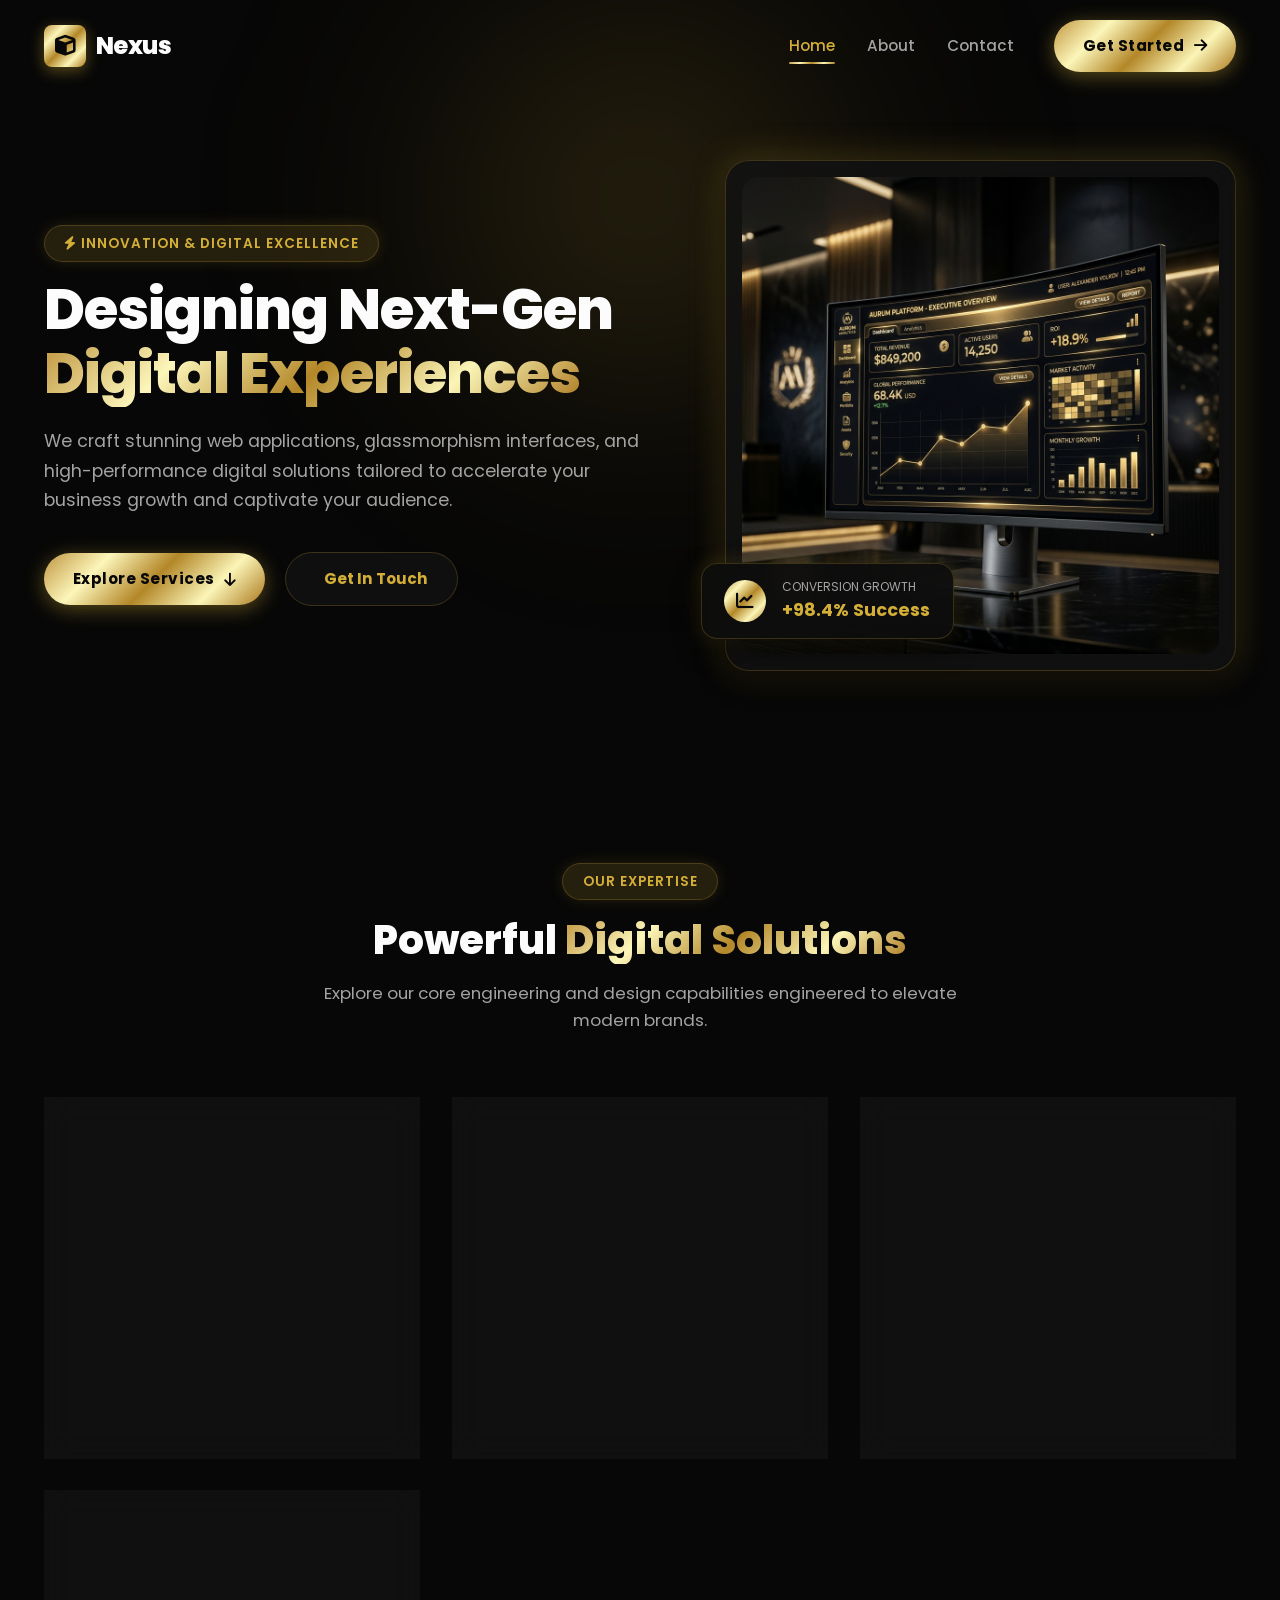
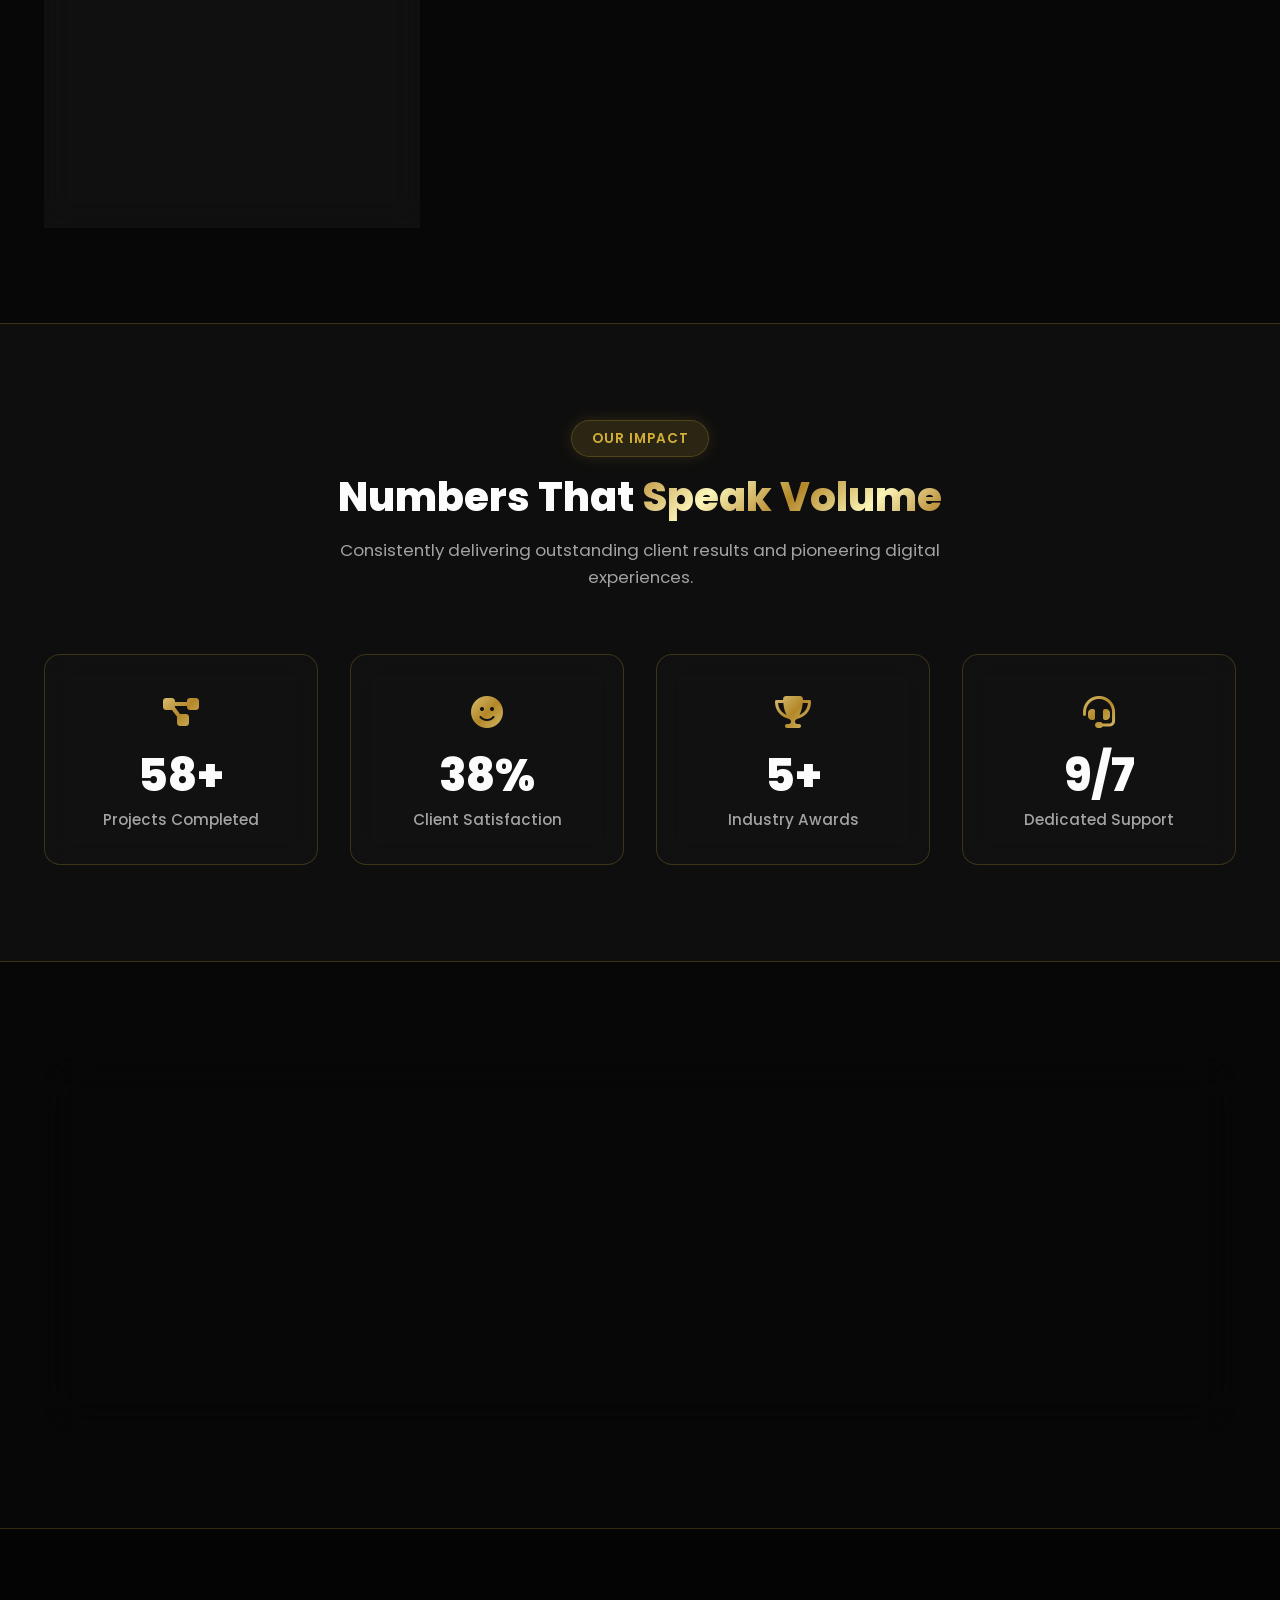
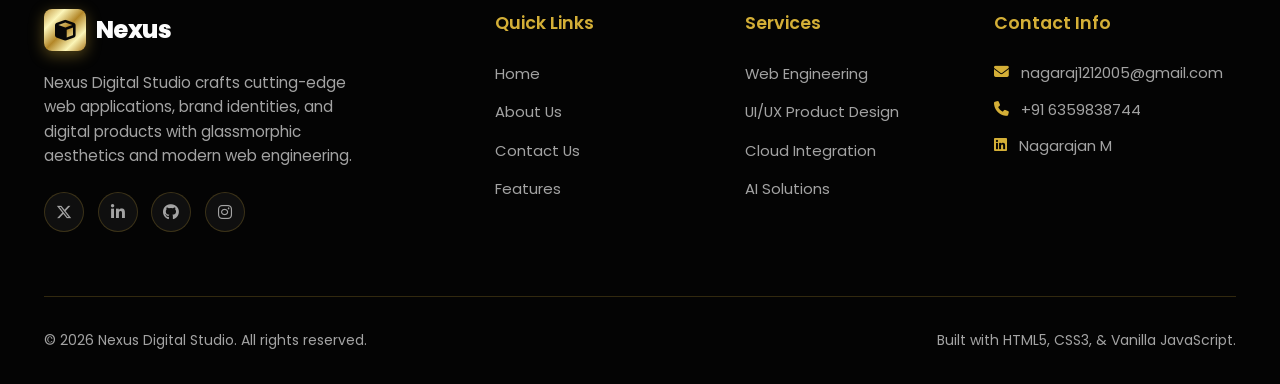
==== index.html @ f83f5f3e "Task 2: Modern Multi-Page Responsive Website (Home, About, Contact)" ====
<!DOCTYPE html>
<html lang="en">
<head>
  <meta charset="UTF-8">
  <meta name="viewport" content="width=device-width, initial-scale=1.0">
  <title>Nexus Digital Studio | Home</title>
  
  <!-- Google Fonts & Font Awesome Icons -->
  <link rel="stylesheet" href="https://cdnjs.cloudflare.com/ajax/libs/font-awesome/6.5.1/css/all.min.css">
  
  <!-- Custom Stylesheet (Gold & Black Edition) -->
  <link rel="stylesheet" href="css/style.css?v=3.0">
</head>
<body>

  <!-- Sticky Navigation Bar -->
  <header class="header">
    <div class="container navbar">
      <a href="index.html" class="logo">
        <div class="logo-icon"><i class="fa-solid fa-cube"></i></div>
        <span>Nexus</span>
      </a>

      <nav class="nav-menu">
        <ul class="nav-links">
          <li><a href="index.html" class="nav-link active">Home</a></li>
          <li><a href="about.html" class="nav-link">About</a></li>
          <li><a href="contact.html" class="nav-link">Contact</a></li>
        </ul>
        <a href="contact.html" class="btn btn-primary">Get Started <i class="fa-solid fa-arrow-right"></i></a>
      </nav>

      <button class="hamburger" aria-label="Toggle Navigation Menu">
        <span class="bar"></span>
        <span class="bar"></span>
        <span class="bar"></span>
      </button>
    </div>
  </header>

  <main>
    <!-- Hero Section -->
    <section class="hero-section">
      <div class="hero-bg-glow"></div>
      <div class="container hero-grid">
        <div class="hero-content animate-on-scroll">
          <span class="badge"><i class="fa-solid fa-bolt"></i> Innovation & Digital Excellence</span>
          <h1 class="hero-title">
            Designing Next-Gen <span class="text-gradient">Digital Experiences</span>
          </h1>
          <p class="hero-description">
            We craft stunning web applications, glassmorphism interfaces, and high-performance digital solutions tailored to accelerate your business growth and captivate your audience.
          </p>
          <div class="hero-buttons">
            <a href="#features" class="btn btn-primary">Explore Services <i class="fa-solid fa-arrow-down"></i></a>
            <a href="contact.html" class="btn btn-secondary"><i class="fa-paper-plane"></i> Get In Touch</a>
          </div>
        </div>

        <div class="hero-visual animate-on-scroll">
          <div class="glass-card-preview">
            <img src="images/hero_showcase.png?v=2.0" alt="Nexus Digital Studio Interface Showcase">
          </div>
          <div class="floating-badge">
            <div class="floating-badge-icon">
              <i class="fa-solid fa-chart-line"></i>
            </div>
            <div class="floating-badge-text">
              <span>Conversion Growth</span>
              <strong>+98.4% Success</strong>
            </div>
          </div>
        </div>
      </div>
    </section>

    <!-- Features Section -->
    <section id="features" class="section">
      <div class="container">
        <div class="section-header animate-on-scroll">
          <span class="badge">Our Expertise</span>
          <h2 class="section-title">Powerful <span class="text-gradient">Digital Solutions</span></h2>
          <p class="section-subtitle">Explore our core engineering and design capabilities engineered to elevate modern brands.</p>
        </div>

        <div class="features-grid">
          <!-- Feature Card 1 -->
          <div class="feature-card animate-on-scroll">
            <div class="feature-icon-wrapper">
              <i class="fa-solid fa-laptop-code"></i>
            </div>
            <h3 class="feature-title">Web & App Engineering</h3>
            <p class="feature-desc">
              High-performance, responsive web applications built with clean semantic code, robust architecture, and speed optimization.
            </p>
            <a href="about.html" class="feature-link">Learn More <i class="fa-solid fa-arrow-right"></i></a>
          </div>

          <!-- Feature Card 2 -->
          <div class="feature-card animate-on-scroll">
            <div class="feature-icon-wrapper">
              <i class="fa-solid fa-palette"></i>
            </div>
            <h3 class="feature-title">UI/UX Product Design</h3>
            <p class="feature-desc">
              User-centered interfaces featuring glassmorphism aesthetics, intuitive navigation, vibrant gradients, and smooth micro-interactions.
            </p>
            <a href="about.html" class="feature-link">Learn More <i class="fa-solid fa-arrow-right"></i></a>
          </div>

          <!-- Feature Card 3 -->
          <div class="feature-card animate-on-scroll">
            <div class="feature-icon-wrapper">
              <i class="fa-solid fa-cloud"></i>
            </div>
            <h3 class="feature-title">Cloud & API Integration</h3>
            <p class="feature-desc">
              Seamless cloud deployment, API integrations, and scalable infrastructure designed for continuous uptime and reliability.
            </p>
            <a href="about.html" class="feature-link">Learn More <i class="fa-solid fa-arrow-right"></i></a>
          </div>

          <!-- Feature Card 4 -->
          <div class="feature-card animate-on-scroll">
            <div class="feature-icon-wrapper">
              <i class="fa-solid fa-brain"></i>
            </div>
            <h3 class="feature-title">AI & Smart Automation</h3>
            <p class="feature-desc">
              Leverage modern AI workflows, data intelligence, and smart automated tools to supercharge business productivity.
            </p>
            <a href="about.html" class="feature-link">Learn More <i class="fa-solid fa-arrow-right"></i></a>
          </div>
        </div>
      </div>
    </section>

    <!-- Statistics Section -->
    <section class="section stats-section">
      <div class="container">
        <div class="section-header animate-on-scroll">
          <span class="badge">Our Impact</span>
          <h2 class="section-title">Numbers That <span class="text-gradient">Speak Volume</span></h2>
          <p class="section-subtitle">Consistently delivering outstanding client results and pioneering digital experiences.</p>
        </div>

        <div class="stats-grid">
          <div class="stat-card animate-on-scroll">
            <div class="stat-icon"><i class="fa-solid fa-diagram-project"></i></div>
            <div class="stat-number" data-target="150" data-suffix="+">0</div>
            <div class="stat-label">Projects Completed</div>
          </div>

          <div class="stat-card animate-on-scroll">
            <div class="stat-icon"><i class="fa-solid fa-face-smile"></i></div>
            <div class="stat-number" data-target="99" data-suffix="%">0</div>
            <div class="stat-label">Client Satisfaction</div>
          </div>

          <div class="stat-card animate-on-scroll">
            <div class="stat-icon"><i class="fa-solid fa-trophy"></i></div>
            <div class="stat-number" data-target="15" data-suffix="+">0</div>
            <div class="stat-label">Industry Awards</div>
          </div>

          <div class="stat-card animate-on-scroll">
            <div class="stat-icon"><i class="fa-solid fa-headset"></i></div>
            <div class="stat-number" data-target="24" data-suffix="/7">0</div>
            <div class="stat-label">Dedicated Support</div>
          </div>
        </div>
      </div>
    </section>

    <!-- Call To Action Section -->
    <section class="section">
      <div class="container">
        <div class="cta-box animate-on-scroll">
          <h2 class="section-title">Ready to Transform Your <span class="text-gradient">Digital Presence?</span></h2>
          <p>
            Partner with Nexus Digital Studio today and turn your ambitious ideas into extraordinary digital products.
          </p>
          
          <!-- Corner Animated Button (Gold Edition) -->
          <div class="corner-btn-wrapper">
            <div class="corner-line horizontal top" aria-hidden="true"></div>
            <div class="corner-line vertical right" aria-hidden="true"></div>
            <div class="corner-line horizontal bottom" aria-hidden="true"></div>
            <div class="corner-line vertical left" aria-hidden="true"></div>

            <div class="corner-dot top left" aria-hidden="true"></div>
            <div class="corner-dot top right" aria-hidden="true"></div>
            <div class="corner-dot bottom right" aria-hidden="true"></div>
            <div class="corner-dot bottom left" aria-hidden="true"></div>

            <a href="contact.html" class="corner-btn">
              <span class="corner-btn-text">Start Your Project</span>
              <i class="fa-solid fa-paper-plane corner-btn-svg"></i>
            </a>
          </div>
        </div>
      </div>
    </section>
  </main>

  <!-- Professional Footer -->
  <footer class="footer">
    <div class="container">
      <div class="footer-grid">
        <div class="footer-brand">
          <a href="index.html" class="logo">
            <div class="logo-icon"><i class="fa-solid fa-cube"></i></div>
            <span>Nexus</span>
          </a>
          <p>
            Nexus Digital Studio crafts cutting-edge web applications, brand identities, and digital products with glassmorphic aesthetics and modern web engineering.
          </p>
          <div class="social-links">
            <a href="#" class="social-link" aria-label="Twitter"><i class="fa-brands fa-x-twitter"></i></a>
            <a href="https://www.linkedin.com/in/nagarajan-m-9a4115333" target="_blank" rel="noopener noreferrer" class="social-link" aria-label="LinkedIn"><i class="fa-brands fa-linkedin-in"></i></a>
            <a href="#" class="social-link" aria-label="GitHub"><i class="fa-brands fa-github"></i></a>
            <a href="#" class="social-link" aria-label="Instagram"><i class="fa-brands fa-instagram"></i></a>
          </div>
        </div>

        <div>
          <h4 class="footer-title">Quick Links</h4>
          <ul class="footer-links">
            <li><a href="index.html">Home</a></li>
            <li><a href="about.html">About Us</a></li>
            <li><a href="contact.html">Contact Us</a></li>
            <li><a href="#features">Features</a></li>
          </ul>
        </div>

        <div>
          <h4 class="footer-title">Services</h4>
          <ul class="footer-links">
            <li><a href="#">Web Engineering</a></li>
            <li><a href="#">UI/UX Product Design</a></li>
            <li><a href="#">Cloud Integration</a></li>
            <li><a href="#">AI Solutions</a></li>
          </ul>
        </div>

        <div>
          <h4 class="footer-title">Contact Info</h4>
          <div class="footer-contact-item">
            <i class="fa-solid fa-envelope"></i>
            <span>nagaraj1212005@gmail.com</span>
          </div>
          <div class="footer-contact-item">
            <i class="fa-solid fa-phone"></i>
            <span>+91 6359838744</span>
          </div>
          <div class="footer-contact-item">
            <i class="fa-brands fa-linkedin"></i>
            <span><a href="https://www.linkedin.com/in/nagarajan-m-9a4115333" target="_blank" rel="noopener noreferrer" style="color: var(--text-muted);">Nagarajan M</a></span>
          </div>
        </div>
      </div>

      <div class="footer-bottom">
        <p>&copy; 2026 Nexus Digital Studio. All rights reserved.</p>
        <p>Built with HTML5, CSS3, &amp; Vanilla JavaScript.</p>
      </div>
    </div>
  </footer>

  <!-- Scroll to Top Button -->
  <button class="scroll-top-btn" aria-label="Scroll to Top">
    <i class="fa-solid fa-arrow-up"></i>
  </button>

  <!-- Vanilla JavaScript -->
  <script src="js/script.js"></script>
</body>
</html>
---- css/style.css ----
/* ==========================================================================
   NEXUS DIGITAL STUDIO - LUXURY GOLD & OBSIDIAN BLACK DESIGN SYSTEM
   Task-2 Multi-Page Website Stylesheet (Premium Edition v3.0)
   ========================================================================== */

/* --------------------------------------------------------------------------
   1. GOOGLE FONTS & CSS VARIABLES
   -------------------------------------------------------------------------- */
@import url('https://fonts.googleapis.com/css2?family=Poppins:wght@300;400;500;600;700;800;900&display=swap');

:root {
  /* Luxury Gold & Metallic Palette */
  --primary: #d4af37;
  --primary-hover: #b8860b;
  --primary-light: rgba(212, 175, 55, 0.15);
  --secondary: #fce8a6;
  --accent: #aa771c;
  
  /* Metallic Gold Shimmer Gradient */
  --gradient-main: linear-gradient(135deg, #bf953f 0%, #fcf6ba 25%, #b38728 50%, #fbf5b7 75%, #aa771c 100%);
  --gradient-card: linear-gradient(135deg, rgba(212, 175, 55, 0.08) 0%, rgba(18, 18, 18, 0.95) 100%);
  --gradient-glow: linear-gradient(135deg, rgba(212, 175, 55, 0.4) 0%, rgba(184, 134, 11, 0.4) 100%);
  
  /* Obsidian Black Dark Surfaces */
  --bg-dark: #070707;
  --bg-dark-alt: #0e0e0e;
  --bg-card: rgba(18, 18, 18, 0.85);
  --bg-glass: rgba(212, 175, 55, 0.03);
  --bg-glass-hover: rgba(212, 175, 55, 0.08);
  
  /* Text & Border */
  --text-main: #fcfcfc;
  --text-muted: #a3a3a3;
  --text-sub: #d4d4d4;
  --border-glass: rgba(212, 175, 55, 0.22);
  --border-focus: rgba(212, 175, 55, 0.6);
  --error-color: #ef4444;
  --success-color: #10b981;
  
  /* Geometry & Shadows */
  --radius-sm: 8px;
  --radius-md: 16px;
  --radius-lg: 24px;
  --radius-full: 9999px;
  --shadow-sm: 0 4px 6px -1px rgba(0, 0, 0, 0.6);
  --shadow-md: 0 10px 30px -5px rgba(0, 0, 0, 0.8);
  --shadow-glow: 0 0 35px rgba(212, 175, 55, 0.28);
  --transition: all 0.3s cubic-bezier(0.4, 0, 0.2, 1);
}

/* --------------------------------------------------------------------------
   2. RESET & BASE STYLES
   -------------------------------------------------------------------------- */
*, *::before, *::after {
  margin: 0;
  padding: 0;
  box-sizing: border-box;
}

html {
  scroll-behavior: smooth;
  font-size: 16px;
}

body {
  font-family: 'Poppins', sans-serif;
  background-color: var(--bg-dark);
  color: var(--text-main);
  line-height: 1.6;
  overflow-x: hidden;
  min-height: 100vh;
  display: flex;
  flex-direction: column;
}

main {
  flex: 1;
}

a {
  color: inherit;
  text-decoration: none;
  transition: var(--transition);
}

ul {
  list-style: none;
}

img {
  max-width: 100%;
  height: auto;
  display: block;
}

/* Container Utility */
.container {
  width: 100%;
  max-width: 1240px;
  margin: 0 auto;
  padding: 0 1.5rem;
}

/* Section Common Layout */
.section {
  padding: 6rem 0;
  position: relative;
}

.section-header {
  text-align: center;
  max-width: 700px;
  margin: 0 auto 4rem auto;
}

.badge {
  display: inline-block;
  padding: 0.4rem 1.2rem;
  background: var(--primary-light);
  border: 1px solid var(--border-glass);
  border-radius: var(--radius-full);
  color: var(--primary);
  font-size: 0.85rem;
  font-weight: 600;
  text-transform: uppercase;
  letter-spacing: 1px;
  margin-bottom: 1rem;
  box-shadow: 0 0 15px rgba(212, 175, 55, 0.15);
}

.section-title {
  font-size: 2.5rem;
  font-weight: 800;
  line-height: 1.2;
  margin-bottom: 1rem;
  color: var(--text-main);
}

.text-gradient {
  background: var(--gradient-main);
  -webkit-background-clip: text;
  -webkit-text-fill-color: transparent;
  display: inline-block;
}

.section-subtitle {
  color: var(--text-muted);
  font-size: 1.05rem;
}

/* --------------------------------------------------------------------------
   3. BUTTONS & INTERACTIVE ELEMENTS
   -------------------------------------------------------------------------- */
.btn {
  display: inline-flex;
  align-items: center;
  justify-content: center;
  gap: 0.6rem;
  padding: 0.85rem 1.8rem;
  font-family: inherit;
  font-size: 0.95rem;
  font-weight: 700;
  border-radius: var(--radius-full);
  border: none;
  cursor: pointer;
  transition: var(--transition);
  outline: none;
}

.btn-primary {
  background: var(--gradient-main);
  color: #070707;
  box-shadow: 0 4px 20px rgba(212, 175, 55, 0.4);
  letter-spacing: 0.5px;
}

.btn-primary:hover {
  transform: translateY(-3px);
  box-shadow: 0 8px 30px rgba(212, 175, 55, 0.6);
  filter: brightness(1.1);
}

.btn-secondary {
  background: rgba(18, 18, 18, 0.8);
  color: var(--primary);
  border: 1px solid var(--border-glass);
  backdrop-filter: blur(10px);
}

.btn-secondary:hover {
  background: rgba(212, 175, 55, 0.12);
  border-color: var(--primary);
  color: #fff;
  transform: translateY(-3px);
  box-shadow: 0 0 20px rgba(212, 175, 55, 0.2);
}

/* --------------------------------------------------------------------------
   3B. CORNER ANIMATED BUTTON SYSTEM (GOLD EDITION)
   -------------------------------------------------------------------------- */
.corner-btn-wrapper {
  --dot-size: 6px;
  --line-weight: 1px;
  --padding: 0.9rem 1.1rem;
  --speed: 0.35s;
  --dot-color: #d4af37;
  --line-color: rgba(212, 175, 55, 0.6);
  --accent-glow: rgba(212, 175, 55, 0.15);

  position: relative;
  display: inline-flex;
  justify-content: center;
  align-items: center;
  padding: var(--padding);
  background-color: transparent;
  transition: background-color 0.3s ease-in-out;
  user-select: none;
  border-radius: 12px;
}

.corner-btn-wrapper:hover {
  animation: corner-bg-change calc(var(--speed) * 4) ease-in-out forwards;
}

@keyframes corner-bg-change {
  80%  { background-color: transparent; }
  100% { background-color: var(--accent-glow); }
}

/* ── Button ───────────────────────── */
.corner-btn {
  position: relative;
  display: inline-flex;
  justify-content: center;
  align-items: center;
  gap: 0.6rem;
  padding: 0.95rem 2rem;
  background: var(--gradient-main);
  border: none;
  color: #070707;
  font-family: 'Poppins', sans-serif;
  font-size: 1.05rem;
  font-weight: 700;
  border-radius: 30% / 200%;
  cursor: pointer;
  box-shadow:
    0 0 0px 1px rgba(212, 175, 55, 0.4),
    0px 4px 20px rgba(212, 175, 55, 0.4),
    0px 12px 25px rgba(0, 0, 0, 0.6);
  transition:
    background-color 0.2s ease-in-out,
    transform 0.2s ease-in-out,
    box-shadow 0.2s ease-in-out,
    border-radius 0.3s ease-in-out;
  text-decoration: none;
}

.corner-btn:hover {
  background: linear-gradient(135deg, #fcf6ba 0%, #d4af37 50%, #fbf5b7 100%);
  transform: scale(1.05);
  border-radius: 10% / 200%;
  color: #070707;
  box-shadow: 0 0 35px rgba(212, 175, 55, 0.7);
}

.corner-btn:active {
  transform: scale(0.98);
  border-radius: 20% / 200%;
}

.corner-btn-svg {
  font-size: 1.1rem;
  color: #070707;
  transition: transform 0.3s ease-in-out;
}

.corner-btn:hover .corner-btn-svg {
  transform: translateX(4px) rotate(-10deg);
}

/* ── Dots ─────────────────────────── */
.corner-dot {
  position: absolute;
  width: var(--dot-size);
  height: var(--dot-size);
  border-radius: 50%;
  background-color: var(--dot-color);
  opacity: 0;
  transition: all 0.3s ease-in-out;
  box-shadow: 0 0 8px var(--dot-color);
}

.corner-btn-wrapper:hover .corner-dot.top.left {
  top: 50%; left: 20%;
  animation: corner-dot-tl var(--speed) ease-in-out forwards;
}
@keyframes corner-dot-tl {
  90%  { opacity: 0.6; }
  100% { top: calc(var(--dot-size) * -0.5); left: calc(var(--dot-size) * -0.5); opacity: 1; }
}

.corner-btn-wrapper:hover .corner-dot.top.right {
  top: 50%; right: 20%;
  animation: corner-dot-tr var(--speed) ease-in-out forwards;
  animation-delay: calc(var(--speed) * 0.6);
}
@keyframes corner-dot-tr {
  80%  { opacity: 0.6; }
  100% { top: calc(var(--dot-size) * -0.5); right: calc(var(--dot-size) * -0.5); opacity: 1; }
}

.corner-btn-wrapper:hover .corner-dot.bottom.right {
  bottom: 50%; right: 20%;
  animation: corner-dot-br var(--speed) ease-in-out forwards;
  animation-delay: calc(var(--speed) * 1.2);
}
@keyframes corner-dot-br {
  80%  { opacity: 0.6; }
  100% { bottom: calc(var(--dot-size) * -0.5); right: calc(var(--dot-size) * -0.5); opacity: 1; }
}

.corner-btn-wrapper:hover .corner-dot.bottom.left {
  bottom: 50%; left: 20%;
  animation: corner-dot-bl var(--speed) ease-in-out forwards;
  animation-delay: calc(var(--speed) * 1.8);
}
@keyframes corner-dot-bl {
  80%  { opacity: 0.6; }
  100% { bottom: calc(var(--dot-size) * -0.5); left: calc(var(--dot-size) * -0.5); opacity: 1; }
}

/* ── Lines ────────────────────────── */
.corner-line {
  position: absolute;
  transition: all 0.3s ease-in-out;
}
.corner-line.horizontal {
  height: var(--line-weight);
  width: 100%;
  background-image: repeating-linear-gradient(
    90deg,
    #0000 0 calc(var(--line-weight) * 2),
    var(--line-color) calc(var(--line-weight) * 2) calc(var(--line-weight) * 4)
  );
}
.corner-line.vertical {
  width: var(--line-weight);
  height: 100%;
  background-image: repeating-linear-gradient(
    0deg,
    #0000 0 calc(var(--line-weight) * 2),
    var(--line-color) calc(var(--line-weight) * 2) calc(var(--line-weight) * 4)
  );
}
.corner-line.top    { top:    calc(var(--line-weight) * -0.5); transform-origin: top left;    transform: rotate(5deg) scaleX(0); }
.corner-line.bottom { bottom: calc(var(--line-weight) * -0.5); transform-origin: bottom right; transform: rotate(5deg) scaleX(0); }
.corner-line.left   { left:   calc(var(--line-weight) * -0.5); transform-origin: bottom left;  transform: scaleY(0); }
.corner-line.right  { right:  calc(var(--line-weight) * -0.5); transform-origin: top right;    transform: rotate(5deg) scaleY(0); }

.corner-btn-wrapper:hover .corner-line.top {
  animation: corner-line-top var(--speed) ease-in-out forwards;
  animation-delay: calc(var(--speed) * 0.8);
}
@keyframes corner-line-top    { 100% { transform: rotate(0deg) scaleX(1); } }

.corner-btn-wrapper:hover .corner-line.bottom {
  animation: corner-line-bottom var(--speed) ease-in-out forwards;
  animation-delay: calc(var(--speed) * 2);
}
@keyframes corner-line-bottom { 100% { transform: rotate(0deg) scaleX(1); } }

.corner-btn-wrapper:hover .corner-line.left {
  animation: corner-line-left var(--speed) ease-in-out forwards;
  animation-delay: calc(var(--speed) * 2.4);
}
@keyframes corner-line-left   { 100% { transform: scaleY(1); } }

.corner-btn-wrapper:hover .corner-line.right {
  animation: corner-line-right var(--speed) ease-in-out forwards;
  animation-delay: calc(var(--speed) * 1.4);
}
@keyframes corner-line-right  { 100% { transform: rotate(0deg) scaleY(1); } }

/* --------------------------------------------------------------------------
   4. STICKY NAVIGATION BAR & MOBILE MENU
   -------------------------------------------------------------------------- */
.header {
  position: fixed;
  top: 0;
  left: 0;
  width: 100%;
  z-index: 1000;
  transition: var(--transition);
  padding: 1.25rem 0;
}

.header.scrolled {
  background: rgba(7, 7, 7, 0.92);
  backdrop-filter: blur(20px);
  -webkit-backdrop-filter: blur(20px);
  border-bottom: 1px solid var(--border-glass);
  padding: 0.85rem 0;
  box-shadow: 0 10px 30px rgba(0, 0, 0, 0.8), 0 0 20px rgba(212, 175, 55, 0.1);
}

.navbar {
  display: flex;
  align-items: center;
  justify-content: space-between;
}

.logo {
  display: flex;
  align-items: center;
  gap: 0.6rem;
  font-size: 1.5rem;
  font-weight: 800;
  color: var(--text-main);
  letter-spacing: -0.5px;
}

.logo-icon {
  width: 42px;
  height: 42px;
  background: var(--gradient-main);
  border-radius: var(--radius-sm);
  display: flex;
  align-items: center;
  justify-content: center;
  color: #070707;
  font-size: 1.3rem;
  box-shadow: 0 4px 15px rgba(212, 175, 55, 0.4);
}

.nav-menu {
  display: flex;
  align-items: center;
  gap: 2.5rem;
}

.nav-links {
  display: flex;
  align-items: center;
  gap: 2rem;
}

.nav-link {
  font-size: 0.95rem;
  font-weight: 500;
  color: var(--text-muted);
  position: relative;
  padding: 0.5rem 0;
}

.nav-link:hover,
.nav-link.active {
  color: var(--primary);
}

.nav-link::after {
  content: '';
  position: absolute;
  bottom: 0;
  left: 0;
  width: 0;
  height: 2px;
  background: var(--gradient-main);
  transition: var(--transition);
  border-radius: 2px;
}

.nav-link:hover::after,
.nav-link.active::after {
  width: 100%;
}

.hamburger {
  display: none;
  flex-direction: column;
  justify-content: space-between;
  width: 30px;
  height: 20px;
  background: transparent;
  border: none;
  cursor: pointer;
  z-index: 1001;
}

.hamburger .bar {
  width: 100%;
  height: 2px;
  background-color: var(--primary);
  border-radius: 2px;
  transition: var(--transition);
}

.hamburger.active .bar:nth-child(1) {
  transform: translateY(9px) rotate(45deg);
}

.hamburger.active .bar:nth-child(2) {
  opacity: 0;
}

.hamburger.active .bar:nth-child(3) {
  transform: translateY(-9px) rotate(-45deg);
}

/* --------------------------------------------------------------------------
   5. HOME PAGE - HERO SECTION
   -------------------------------------------------------------------------- */
.hero-section {
  padding-top: 10rem;
  padding-bottom: 6rem;
  position: relative;
  overflow: hidden;
}

.hero-bg-glow {
  position: absolute;
  top: -20%;
  left: 50%;
  transform: translateX(-50%);
  width: 700px;
  height: 700px;
  background: radial-gradient(circle, rgba(212, 175, 55, 0.18) 0%, rgba(184, 134, 11, 0.04) 50%, transparent 70%);
  filter: blur(90px);
  pointer-events: none;
  z-index: 0;
}

.hero-grid {
  display: grid;
  grid-template-columns: 1.1fr 0.9fr;
  gap: 3.5rem;
  align-items: center;
  position: relative;
  z-index: 1;
}

.hero-content {
  max-width: 650px;
}

.hero-title {
  font-size: 3.5rem;
  font-weight: 800;
  line-height: 1.15;
  margin-bottom: 1.25rem;
  letter-spacing: -1px;
}

.hero-description {
  font-size: 1.1rem;
  color: var(--text-muted);
  margin-bottom: 2.25rem;
  line-height: 1.7;
}

.hero-buttons {
  display: flex;
  align-items: center;
  gap: 1.25rem;
  flex-wrap: wrap;
}

.hero-visual {
  position: relative;
}

.glass-card-preview {
  background: var(--bg-card);
  border: 1px solid var(--border-glass);
  border-radius: var(--radius-lg);
  padding: 1rem;
  backdrop-filter: blur(20px);
  box-shadow: var(--shadow-md), var(--shadow-glow);
  position: relative;
  overflow: hidden;
  transition: var(--transition);
}

.glass-card-preview:hover {
  transform: translateY(-5deg);
  border-color: rgba(212, 175, 55, 0.5);
}

.glass-card-preview img {
  border-radius: var(--radius-md);
  width: 100%;
  object-fit: cover;
}

.floating-badge {
  position: absolute;
  bottom: 2rem;
  left: -1.5rem;
  background: rgba(14, 14, 14, 0.92);
  border: 1px solid var(--border-glass);
  backdrop-filter: blur(16px);
  padding: 0.85rem 1.4rem;
  border-radius: var(--radius-md);
  display: flex;
  align-items: center;
  gap: 1rem;
  box-shadow: var(--shadow-md), 0 0 20px rgba(212, 175, 55, 0.2);
  animation: float 4s ease-in-out infinite;
}

.floating-badge-icon {
  width: 42px;
  height: 42px;
  background: var(--gradient-main);
  border-radius: 50%;
  display: flex;
  align-items: center;
  justify-content: center;
  color: #070707;
  font-size: 1.1rem;
}

.floating-badge-text span {
  display: block;
  font-size: 0.75rem;
  color: var(--text-muted);
  text-transform: uppercase;
}

.floating-badge-text strong {
  font-size: 1.1rem;
  color: var(--primary);
}

@keyframes float {
  0%, 100% { transform: translateY(0px); }
  50% { transform: translateY(-10px); }
}

/* --------------------------------------------------------------------------
   6. FEATURES SECTION
   -------------------------------------------------------------------------- */
.features-grid {
  display: grid;
  grid-template-columns: repeat(auto-fit, minmax(320px, 1fr));
  gap: 2rem;
}

.feature-card {
  background: var(--bg-card);
  border: 1px solid var(--border-glass);
  border-radius: var(--radius-lg);
  padding: 2.5rem 2rem;
  backdrop-filter: blur(16px);
  -webkit-backdrop-filter: blur(16px);
  transition: var(--transition);
  position: relative;
  overflow: hidden;
}

.feature-card::before {
  content: '';
  position: absolute;
  top: 0;
  left: 0;
  width: 100%;
  height: 3px;
  background: var(--gradient-main);
  opacity: 0;
  transition: var(--transition);
}

.feature-card:hover {
  transform: translateY(-8px);
  background: rgba(24, 24, 24, 0.9);
  border-color: rgba(212, 175, 55, 0.5);
  box-shadow: var(--shadow-glow);
}

.feature-card:hover::before {
  opacity: 1;
}

.feature-icon-wrapper {
  width: 60px;
  height: 60px;
  background: var(--primary-light);
  border: 1px solid var(--border-glass);
  border-radius: var(--radius-md);
  display: flex;
  align-items: center;
  justify-content: center;
  color: var(--primary);
  font-size: 1.5rem;
  margin-bottom: 1.5rem;
  transition: var(--transition);
}

.feature-card:hover .feature-icon-wrapper {
  background: var(--gradient-main);
  color: #070707;
  box-shadow: 0 4px 15px rgba(212, 175, 55, 0.5);
}

.feature-title {
  font-size: 1.35rem;
  font-weight: 600;
  margin-bottom: 0.85rem;
}

.feature-desc {
  color: var(--text-muted);
  font-size: 0.95rem;
  margin-bottom: 1.5rem;
}

.feature-link {
  display: inline-flex;
  align-items: center;
  gap: 0.5rem;
  color: var(--primary);
  font-weight: 600;
  font-size: 0.9rem;
}

.feature-link i {
  transition: var(--transition);
}

.feature-link:hover i {
  transform: translateX(5px);
}

/* --------------------------------------------------------------------------
   EXPANDABLE BENTO GRID & MODAL SYSTEM (GOLD EDITION)
   -------------------------------------------------------------------------- */
.bento-grid {
  display: grid;
  grid-template-columns: repeat(auto-fit, minmax(280px, 1fr));
  gap: 1.75rem;
}

.bento-card {
  background: var(--bg-card);
  border: 1px solid var(--border-glass);
  border-radius: var(--radius-lg);
  padding: 2rem 1.75rem;
  backdrop-filter: blur(16px);
  cursor: pointer;
  transition: var(--transition);
  position: relative;
  display: flex;
  flex-direction: column;
  justify-content: space-between;
}

.bento-card:hover {
  transform: translateY(-8px);
  background: rgba(24, 24, 24, 0.95);
  border-color: var(--primary);
  box-shadow: var(--shadow-glow);
}

.bento-card-header {
  display: flex;
  align-items: center;
  gap: 1.2rem;
  margin-bottom: 1.25rem;
}

.bento-icon-wrapper {
  width: 54px;
  height: 54px;
  background: var(--primary-light);
  border: 1px solid var(--border-glass);
  border-radius: var(--radius-md);
  display: flex;
  align-items: center;
  justify-content: center;
  color: var(--primary);
  font-size: 1.4rem;
  flex-shrink: 0;
  transition: var(--transition);
}

.bento-card:hover .bento-icon-wrapper {
  background: var(--gradient-main);
  color: #070707;
  box-shadow: 0 4px 15px rgba(212, 175, 55, 0.4);
}

.bento-title {
  font-size: 1.25rem;
  font-weight: 700;
  color: var(--text-main);
  line-height: 1.3;
}

.bento-subtitle {
  font-size: 0.825rem;
  color: var(--primary);
  font-weight: 500;
}

.bento-desc {
  color: var(--text-muted);
  font-size: 0.925rem;
  line-height: 1.6;
  margin-bottom: 1.5rem;
}

.bento-click-hint {
  display: inline-flex;
  align-items: center;
  gap: 0.4rem;
  font-size: 0.8rem;
  font-weight: 600;
  color: var(--text-muted);
  transition: var(--transition);
}

.bento-card:hover .bento-click-hint {
  color: var(--primary);
  transform: translateX(3px);
}

/* Bento Modal Overlay */
.bento-modal-overlay {
  position: fixed;
  inset: 0;
  background: rgba(0, 0, 0, 0.85);
  backdrop-filter: blur(16px);
  -webkit-backdrop-filter: blur(16px);
  z-index: 10000;
  opacity: 0;
  visibility: hidden;
  transition: opacity 0.35s cubic-bezier(0.4, 0, 0.2, 1), visibility 0.35s cubic-bezier(0.4, 0, 0.2, 1);
  display: flex;
  align-items: center;
  justify-content: center;
  padding: 1.5rem;
}

.bento-modal-overlay.active {
  opacity: 1;
  visibility: visible;
}

.bento-modal-container {
  background: #0e0e0e;
  border: 1px solid var(--border-glass);
  border-radius: var(--radius-lg);
  width: 100%;
  max-width: 520px;
  max-height: 85vh;
  overflow-y: auto;
  box-shadow: 0 20px 50px rgba(0, 0, 0, 0.9), var(--shadow-glow);
  position: relative;
  transform: scale(0.92) translateY(20px);
  transition: transform 0.35s cubic-bezier(0.4, 0, 0.2, 1);
}

.bento-modal-overlay.active .bento-modal-container {
  transform: scale(1) translateY(0);
}

.bento-modal-close {
  position: absolute;
  top: 1rem;
  right: 1rem;
  width: 36px;
  height: 36px;
  border-radius: 50%;
  background: rgba(255, 255, 255, 0.1);
  border: 1px solid var(--border-glass);
  color: var(--text-main);
  display: flex;
  align-items: center;
  justify-content: center;
  cursor: pointer;
  transition: var(--transition);
  z-index: 10;
}

.bento-modal-close:hover {
  background: var(--gradient-main);
  color: #070707;
  transform: rotate(90deg);
}

.bento-modal-banner {
  width: 100%;
  height: 160px;
  background: linear-gradient(135deg, rgba(212, 175, 55, 0.2) 0%, rgba(14, 14, 14, 0.95) 100%);
  border-bottom: 1px solid var(--border-glass);
  display: flex;
  align-items: center;
  justify-content: center;
}

.bento-modal-icon {
  width: 75px;
  height: 75px;
  background: var(--gradient-main);
  border-radius: 50%;
  display: flex;
  align-items: center;
  justify-content: center;
  color: #070707;
  font-size: 2.2rem;
  box-shadow: 0 8px 30px rgba(212, 175, 55, 0.5);
}

.bento-modal-body {
  padding: 2rem;
}

.bento-modal-header {
  display: flex;
  align-items: center;
  justify-content: space-between;
  gap: 1rem;
  margin-bottom: 1rem;
}

.bento-modal-title {
  font-size: 1.5rem;
  font-weight: 700;
  color: var(--text-main);
}

.bento-modal-subtitle {
  font-size: 0.875rem;
  color: var(--primary);
  font-weight: 500;
}

.bento-modal-desc {
  color: var(--text-muted);
  font-size: 0.95rem;
  line-height: 1.6;
  margin-bottom: 1.25rem;
}

.bento-modal-divider {
  border: 0;
  height: 1px;
  background: var(--border-glass);
  margin-bottom: 1.25rem;
}

.bento-modal-content {
  color: var(--text-sub);
  font-size: 0.925rem;
  line-height: 1.7;
}

/* --------------------------------------------------------------------------
   7. STATISTICS SECTION
   -------------------------------------------------------------------------- */
.stats-section {
  background: var(--bg-dark-alt);
  border-top: 1px solid var(--border-glass);
  border-bottom: 1px solid var(--border-glass);
  position: relative;
}

.stats-grid {
  display: grid;
  grid-template-columns: repeat(auto-fit, minmax(220px, 1fr));
  gap: 2rem;
}

.stat-card {
  background: var(--bg-card);
  border: 1px solid var(--border-glass);
  border-radius: var(--radius-md);
  padding: 2rem 1.5rem;
  text-align: center;
  backdrop-filter: blur(12px);
  transition: var(--transition);
}

.stat-card:hover {
  transform: translateY(-5px);
  border-color: rgba(212, 175, 55, 0.5);
  box-shadow: 0 0 25px rgba(212, 175, 55, 0.2);
}

.stat-icon {
  font-size: 2rem;
  background: var(--gradient-main);
  -webkit-background-clip: text;
  -webkit-text-fill-color: transparent;
  margin-bottom: 0.75rem;
}

.stat-number {
  font-size: 2.8rem;
  font-weight: 800;
  color: var(--text-main);
  line-height: 1.1;
  margin-bottom: 0.5rem;
}

.stat-label {
  color: var(--text-muted);
  font-size: 0.95rem;
  font-weight: 500;
}

/* --------------------------------------------------------------------------
   8. CALL TO ACTION (CTA) SECTION
   -------------------------------------------------------------------------- */
.cta-box {
  background: linear-gradient(135deg, rgba(212, 175, 55, 0.12) 0%, rgba(14, 14, 14, 0.95) 100%);
  border: 1px solid var(--border-glass);
  border-radius: var(--radius-lg);
  padding: 4rem 2rem;
  text-align: center;
  position: relative;
  overflow: hidden;
  backdrop-filter: blur(20px);
  box-shadow: var(--shadow-glow);
}

.cta-box .section-title {
  font-size: 2.5rem;
  margin-bottom: 1.25rem;
}

.cta-box p {
  color: var(--text-sub);
  max-width: 600px;
  margin: 0 auto 2.25rem auto;
  font-size: 1.05rem;
}

/* --------------------------------------------------------------------------
   9. PAGE BANNER (ABOUT & CONTACT)
   -------------------------------------------------------------------------- */
.page-banner {
  padding-top: 10rem;
  padding-bottom: 4rem;
  text-align: center;
  background: radial-gradient(circle at top center, rgba(212, 175, 55, 0.15) 0%, transparent 70%);
}

.page-banner .section-title {
  font-size: 3rem;
  margin-bottom: 1rem;
}

.page-banner .section-subtitle {
  max-width: 650px;
  margin: 0 auto;
}

/* --------------------------------------------------------------------------
   10. ABOUT PAGE SECTIONS
   -------------------------------------------------------------------------- */
.about-intro-grid {
  display: grid;
  grid-template-columns: 1fr 1fr;
  gap: 3.5rem;
  align-items: center;
}

.about-image-wrapper {
  position: relative;
  border-radius: var(--radius-lg);
  overflow: hidden;
  border: 1px solid var(--border-glass);
  box-shadow: var(--shadow-md), var(--shadow-glow);
}

.about-image-wrapper img {
  width: 100%;
  height: 100%;
  object-fit: cover;
  transition: var(--transition);
}

.about-image-wrapper:hover img {
  transform: scale(1.03);
}

.about-content h2 {
  font-size: 2.2rem;
  font-weight: 700;
  margin-bottom: 1.25rem;
  line-height: 1.25;
}

.about-content p {
  color: var(--text-muted);
  margin-bottom: 1.25rem;
  font-size: 1rem;
}

/* Mission & Vision Section */
.mission-vision-grid {
  display: grid;
  grid-template-columns: 1fr 1fr;
  gap: 2rem;
}

.mv-card {
  background: var(--bg-card);
  border: 1px solid var(--border-glass);
  border-radius: var(--radius-lg);
  padding: 2.5rem;
  backdrop-filter: blur(16px);
  transition: var(--transition);
}

.mv-card:hover {
  transform: translateY(-6px);
  border-color: var(--primary);
  box-shadow: var(--shadow-glow);
}

.mv-icon {
  width: 55px;
  height: 55px;
  background: var(--gradient-main);
  border-radius: var(--radius-md);
  display: flex;
  align-items: center;
  justify-content: center;
  color: #070707;
  font-size: 1.4rem;
  margin-bottom: 1.5rem;
  box-shadow: 0 4px 15px rgba(212, 175, 55, 0.4);
}

.mv-card h3 {
  font-size: 1.5rem;
  font-weight: 600;
  margin-bottom: 1rem;
}

.mv-card p {
  color: var(--text-muted);
}

/* Team & Skills Section */
.skills-grid {
  display: grid;
  grid-template-columns: 1fr 1fr;
  gap: 3rem;
  margin-bottom: 4rem;
}

.skill-item {
  margin-bottom: 1.5rem;
}

.skill-info {
  display: flex;
  justify-content: space-between;
  margin-bottom: 0.5rem;
  font-weight: 600;
  font-size: 0.95rem;
}

.skill-bar {
  width: 100%;
  height: 10px;
  background: var(--bg-dark-alt);
  border-radius: var(--radius-full);
  overflow: hidden;
  border: 1px solid var(--border-glass);
}

.skill-progress {
  height: 100%;
  background: var(--gradient-main);
  border-radius: var(--radius-full);
  transition: width 1.5s cubic-bezier(0.4, 0, 0.2, 1);
}

.team-grid {
  display: grid;
  grid-template-columns: repeat(auto-fit, minmax(240px, 1fr));
  gap: 2rem;
}

.team-card {
  background: var(--bg-card);
  border: 1px solid var(--border-glass);
  border-radius: var(--radius-md);
  padding: 2rem 1.5rem;
  text-align: center;
  backdrop-filter: blur(12px);
  transition: var(--transition);
}

.team-card:hover {
  transform: translateY(-8px);
  border-color: var(--primary);
  box-shadow: 0 0 25px rgba(212, 175, 55, 0.3);
}

.team-avatar {
  width: 100px;
  height: 100px;
  margin: 0 auto 1.25rem auto;
  border-radius: 50%;
  background: var(--gradient-main);
  display: flex;
  align-items: center;
  justify-content: center;
  font-size: 2.5rem;
  color: #070707;
  box-shadow: 0 4px 20px rgba(212, 175, 55, 0.4);
}

.team-name {
  font-size: 1.2rem;
  font-weight: 600;
  margin-bottom: 0.3rem;
}

.team-role {
  color: var(--primary);
  font-size: 0.85rem;
  font-weight: 500;
  margin-bottom: 1rem;
}

.team-socials {
  display: flex;
  justify-content: center;
  gap: 0.8rem;
}

.team-socials a {
  width: 32px;
  height: 32px;
  border-radius: 50%;
  background: var(--bg-dark-alt);
  border: 1px solid var(--border-glass);
  display: flex;
  align-items: center;
  justify-content: center;
  color: var(--text-muted);
  font-size: 0.85rem;
}

.team-socials a:hover {
  background: var(--gradient-main);
  color: #070707;
  border-color: transparent;
}

/* --------------------------------------------------------------------------
   11. CONTACT PAGE SECTIONS & FORM STYLING
   -------------------------------------------------------------------------- */
.contact-grid {
  display: grid;
  grid-template-columns: 0.9fr 1.1fr;
  gap: 3rem;
  align-items: start;
}

.contact-info-cards {
  display: flex;
  flex-direction: column;
  gap: 1.5rem;
}

.info-card {
  background: var(--bg-card);
  border: 1px solid var(--border-glass);
  border-radius: var(--radius-md);
  padding: 1.75rem;
  display: flex;
  align-items: center;
  gap: 1.5rem;
  backdrop-filter: blur(12px);
  transition: var(--transition);
}

.info-card:hover {
  transform: translateX(8px);
  border-color: var(--primary);
  background: rgba(24, 24, 24, 0.9);
  box-shadow: 0 0 20px rgba(212, 175, 55, 0.2);
}

.info-icon {
  width: 52px;
  height: 52px;
  background: var(--primary-light);
  border: 1px solid var(--border-glass);
  border-radius: var(--radius-md);
  display: flex;
  align-items: center;
  justify-content: center;
  color: var(--primary);
  font-size: 1.3rem;
  flex-shrink: 0;
}

.info-details h4 {
  font-size: 1.1rem;
  font-weight: 600;
  margin-bottom: 0.25rem;
}

.info-details p {
  color: var(--text-muted);
  font-size: 0.95rem;
}

/* Contact Form Container */
.contact-form-wrapper {
  background: var(--bg-card);
  border: 1px solid var(--border-glass);
  border-radius: var(--radius-lg);
  padding: 3rem 2.5rem;
  backdrop-filter: blur(20px);
  box-shadow: var(--shadow-md), var(--shadow-glow);
}

.contact-form-wrapper h3 {
  font-size: 1.75rem;
  font-weight: 700;
  margin-bottom: 1.75rem;
}

.form-group {
  margin-bottom: 1.5rem;
  position: relative;
}

.form-label {
  display: block;
  font-size: 0.9rem;
  font-weight: 500;
  color: var(--text-sub);
  margin-bottom: 0.5rem;
}

.input-container {
  position: relative;
  display: flex;
  align-items: center;
}

.input-icon {
  position: absolute;
  left: 1.1rem;
  color: var(--primary);
  font-size: 1rem;
  pointer-events: none;
  transition: var(--transition);
}

.form-control {
  width: 100%;
  padding: 0.85rem 1rem 0.85rem 2.8rem;
  background: rgba(7, 7, 7, 0.8);
  border: 1px solid var(--border-glass);
  border-radius: var(--radius-sm);
  color: var(--text-main);
  font-family: inherit;
  font-size: 0.95rem;
  outline: none;
  transition: var(--transition);
}

textarea.form-control {
  resize: vertical;
  min-height: 130px;
  padding-left: 2.8rem;
}

.form-control:focus {
  border-color: var(--primary);
  box-shadow: 0 0 0 3px rgba(212, 175, 55, 0.25);
  background: rgba(7, 7, 7, 0.95);
}

.form-control:focus + .input-icon,
.form-control:focus ~ .input-icon {
  color: var(--secondary);
}

/* Validation Error Styles */
.form-control.input-error {
  border-color: var(--error-color) !important;
  box-shadow: 0 0 0 3px rgba(239, 68, 68, 0.2) !important;
}

.error-message {
  display: block;
  color: var(--error-color);
  font-size: 0.825rem;
  font-weight: 500;
  margin-top: 0.4rem;
  animation: fadeIn 0.3s ease;
}

/* Success Toast Notification */
.form-success-alert {
  display: none;
  background: rgba(212, 175, 55, 0.15);
  border: 1px solid rgba(212, 175, 55, 0.5);
  color: var(--secondary);
  padding: 1rem 1.25rem;
  border-radius: var(--radius-sm);
  font-size: 0.95rem;
  font-weight: 600;
  margin-bottom: 1.5rem;
  align-items: center;
  gap: 0.75rem;
  animation: slideDown 0.4s cubic-bezier(0.4, 0, 0.2, 1);
  box-shadow: 0 0 20px rgba(212, 175, 55, 0.2);
}

.form-success-alert.show {
  display: flex;
}

@keyframes slideDown {
  from { opacity: 0; transform: translateY(-10px); }
  to { opacity: 1; transform: translateY(0); }
}

.btn-submit {
  width: 100%;
  padding: 1rem;
  font-size: 1rem;
}

/* --------------------------------------------------------------------------
   12. FOOTER SECTION
   -------------------------------------------------------------------------- */
.footer {
  background: #040404;
  border-top: 1px solid var(--border-glass);
  padding-top: 5rem;
  padding-bottom: 2rem;
  margin-top: auto;
}

.footer-grid {
  display: grid;
  grid-template-columns: 2fr 1fr 1fr 1.2fr;
  gap: 3rem;
  margin-bottom: 4rem;
}

.footer-brand .logo {
  margin-bottom: 1.25rem;
}

.footer-brand p {
  color: var(--text-muted);
  font-size: 0.95rem;
  margin-bottom: 1.5rem;
  max-width: 320px;
}

.social-links {
  display: flex;
  gap: 0.85rem;
}

.social-link {
  width: 40px;
  height: 40px;
  background: var(--bg-card);
  border: 1px solid var(--border-glass);
  border-radius: 50%;
  display: flex;
  align-items: center;
  justify-content: center;
  color: var(--text-muted);
  font-size: 1rem;
  transition: var(--transition);
}

.social-link:hover {
  background: var(--gradient-main);
  color: #070707;
  transform: translateY(-3px);
  box-shadow: 0 4px 15px rgba(212, 175, 55, 0.5);
}

.footer-title {
  font-size: 1.1rem;
  font-weight: 600;
  margin-bottom: 1.5rem;
  color: var(--primary);
}

.footer-links {
  display: flex;
  flex-direction: column;
  gap: 0.8rem;
}

.footer-links a {
  color: var(--text-muted);
  font-size: 0.925rem;
}

.footer-links a:hover {
  color: var(--primary);
  padding-left: 4px;
}

.footer-contact-item {
  display: flex;
  align-items: flex-start;
  gap: 0.75rem;
  color: var(--text-muted);
  font-size: 0.925rem;
  margin-bottom: 0.8rem;
}

.footer-contact-item i {
  color: var(--primary);
  margin-top: 4px;
}

.footer-bottom {
  border-top: 1px solid var(--border-glass);
  padding-top: 2rem;
  display: flex;
  justify-content: space-between;
  align-items: center;
  flex-wrap: wrap;
  gap: 1rem;
  color: var(--text-muted);
  font-size: 0.875rem;
}

/* Scroll To Top Button */
.scroll-top-btn {
  position: fixed;
  bottom: 2rem;
  right: 2rem;
  width: 45px;
  height: 45px;
  background: var(--gradient-main);
  color: #070707;
  border: none;
  border-radius: 50%;
  display: flex;
  align-items: center;
  justify-content: center;
  font-size: 1.1rem;
  cursor: pointer;
  box-shadow: 0 4px 20px rgba(212, 175, 55, 0.4);
  opacity: 0;
  visibility: hidden;
  transition: var(--transition);
  z-index: 999;
}

.scroll-top-btn.show {
  opacity: 1;
  visibility: visible;
}

.scroll-top-btn:hover {
  transform: translateY(-4px);
  box-shadow: 0 8px 25px rgba(212, 175, 55, 0.6);
}

/* --------------------------------------------------------------------------
   13. ANIMATION CLASSES (INTERSECTION OBSERVER)
   -------------------------------------------------------------------------- */
.animate-on-scroll {
  opacity: 0;
  transform: translateY(30px);
  transition: opacity 0.8s cubic-bezier(0.4, 0, 0.2, 1), transform 0.8s cubic-bezier(0.4, 0, 0.2, 1);
}

.animate-on-scroll.animated {
  opacity: 1;
  transform: translateY(0);
}

@keyframes fadeIn {
  from { opacity: 0; }
  to { opacity: 1; }
}

/* --------------------------------------------------------------------------
   14. RESPONSIVE MEDIA QUERIES
   -------------------------------------------------------------------------- */
@media (max-width: 992px) {
  .hero-grid,
  .about-intro-grid,
  .contact-grid {
    grid-template-columns: 1fr;
    gap: 3rem;
  }
  
  .hero-content {
    max-width: 100%;
    text-align: center;
  }
  
  .hero-buttons {
    justify-content: center;
  }
  
  .hero-title {
    font-size: 2.8rem;
  }
  
  .footer-grid {
    grid-template-columns: 1fr 1fr;
    gap: 2.5rem;
  }
  
  .skills-grid,
  .mission-vision-grid {
    grid-template-columns: 1fr;
  }
}

@media (max-width: 768px) {
  .section {
    padding: 4rem 0;
  }
  
  .hamburger {
    display: flex;
  }
  
  .nav-menu {
    position: fixed;
    top: 0;
    right: -100%;
    width: 80%;
    max-width: 360px;
    height: 100vh;
    background: rgba(7, 7, 7, 0.98);
    backdrop-filter: blur(20px);
    border-left: 1px solid var(--border-glass);
    flex-direction: column;
    justify-content: center;
    gap: 2.5rem;
    transition: right 0.4s cubic-bezier(0.4, 0, 0.2, 1);
    box-shadow: -10px 0 30px rgba(0, 0, 0, 0.9);
    z-index: 1000;
  }
  
  .nav-menu.active {
    right: 0;
  }
  
  .nav-links {
    flex-direction: column;
    gap: 1.5rem;
  }
  
  .nav-link {
    font-size: 1.15rem;
  }
  
  .hero-title {
    font-size: 2.25rem;
  }
  
  .section-title {
    font-size: 2rem;
  }
  
  .footer-grid {
    grid-template-columns: 1fr;
  }
  
  .footer-bottom {
    flex-direction: column;
    text-align: center;
  }

  .floating-badge {
    left: 0;
    bottom: 1rem;
  }
}

@media (max-width: 480px) {
  .hero-title {
    font-size: 1.95rem;
  }
  
  .hero-buttons {
    flex-direction: column;
    width: 100%;
  }
  
  .hero-buttons .btn {
    width: 100%;
  }
  
  .contact-form-wrapper {
    padding: 2rem 1.25rem;
  }
}
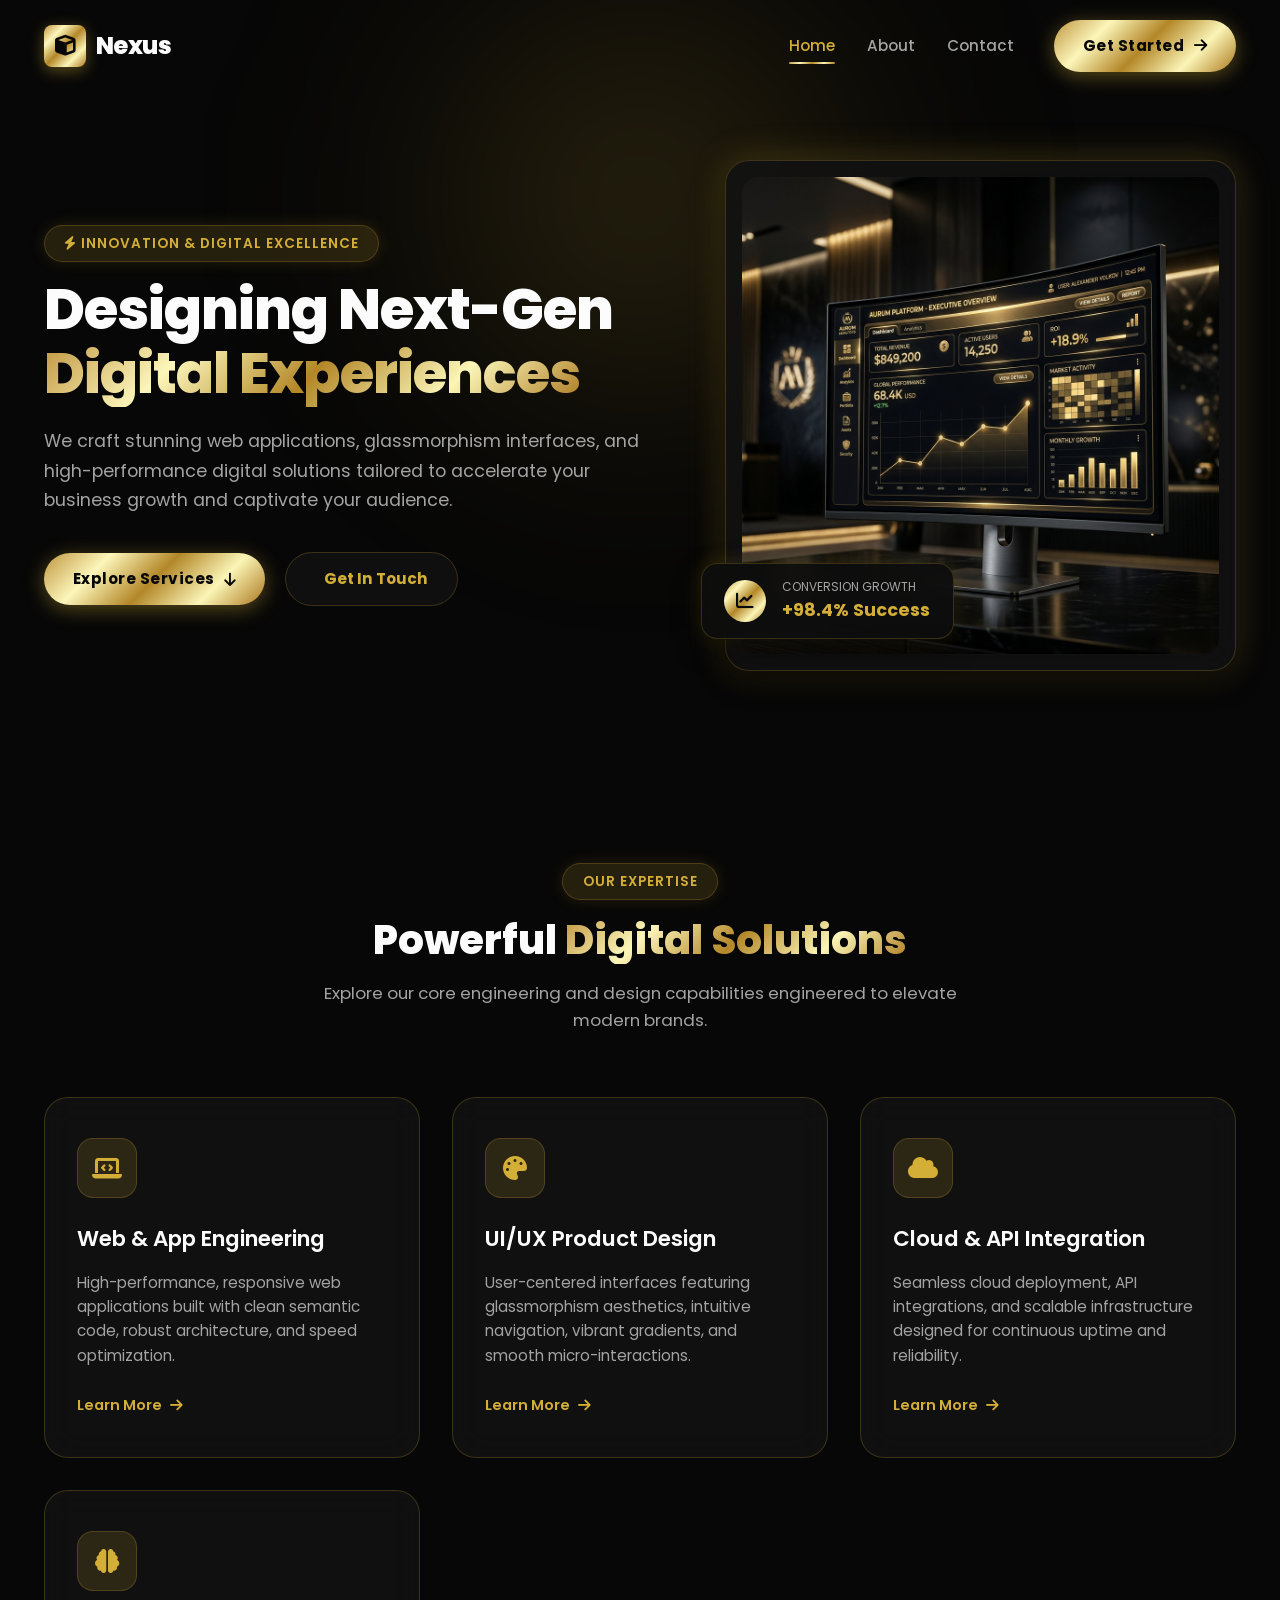
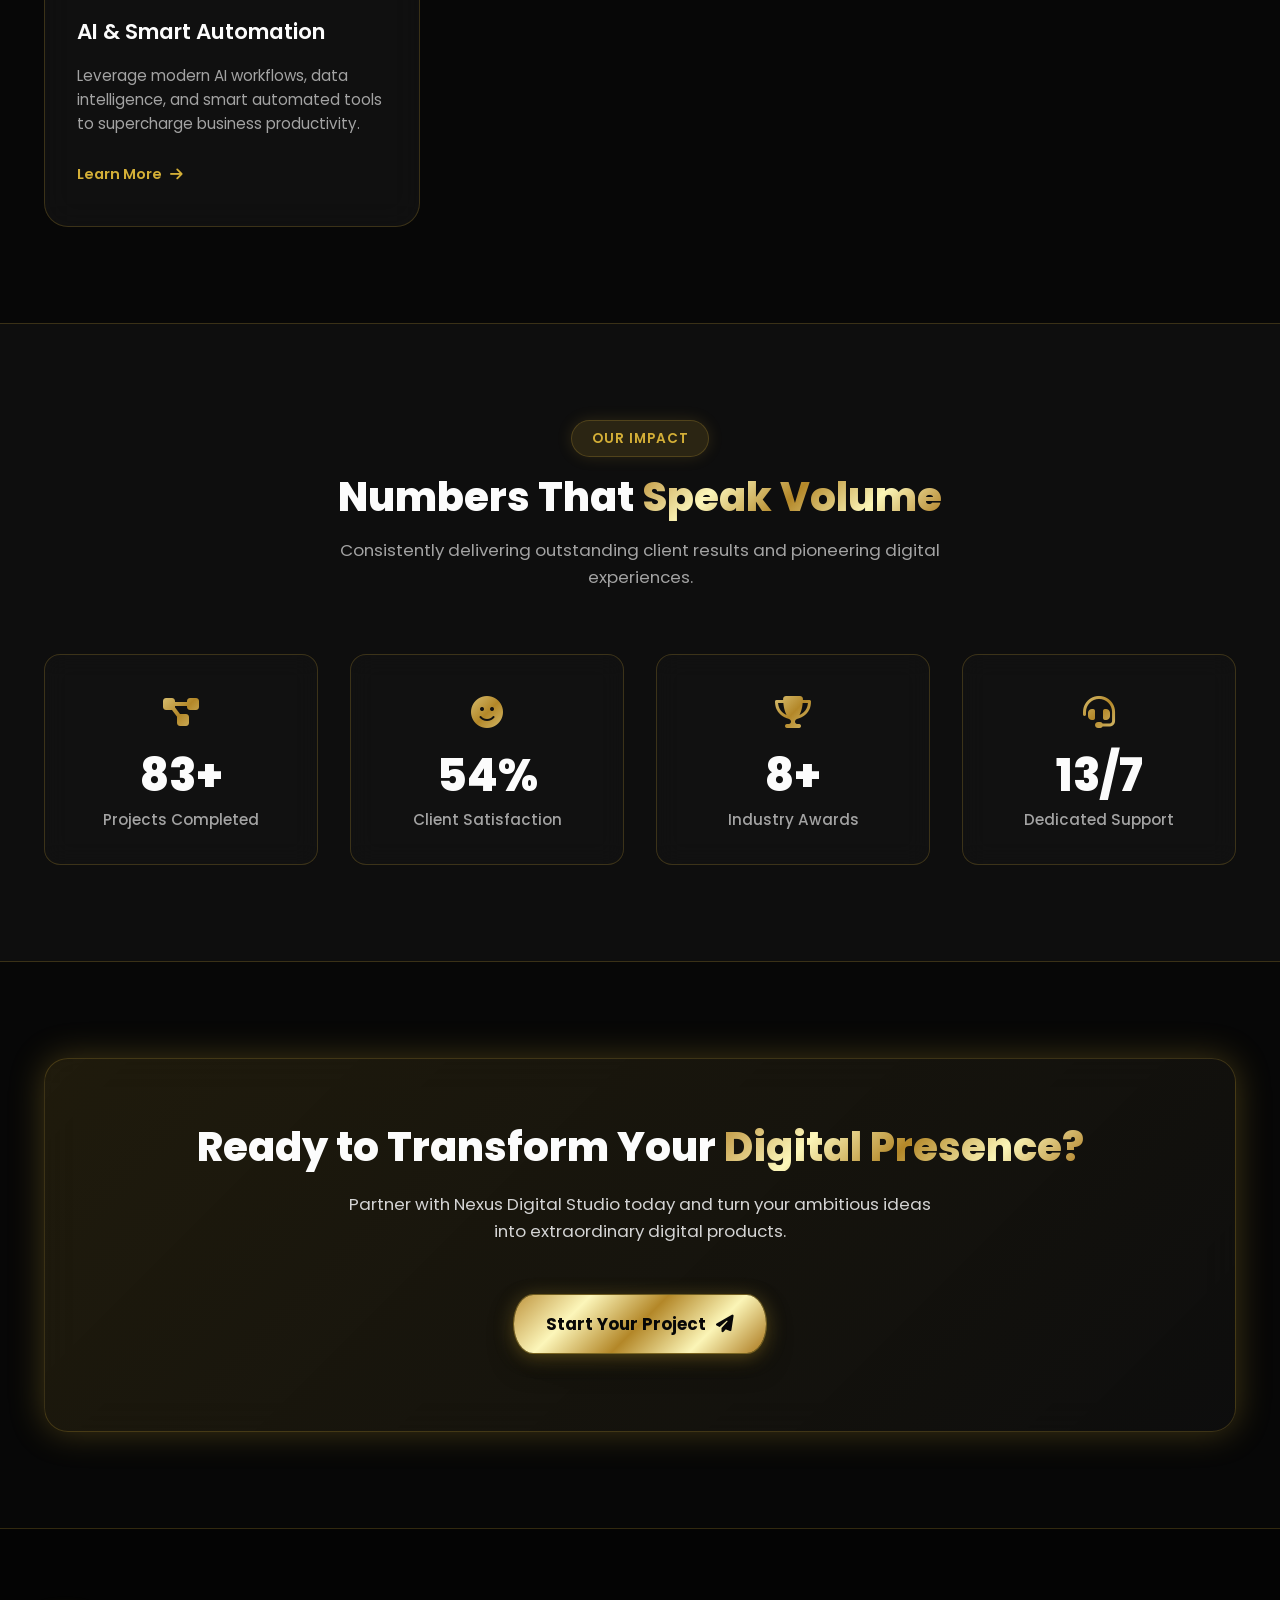
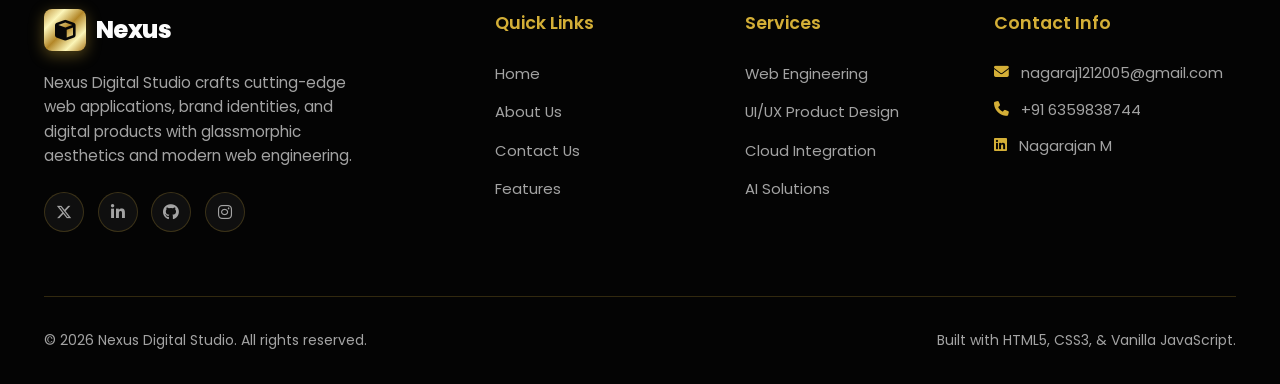
==== commit 9e895641: "Enhance opening intro animation with letter-by-letter exit transition and single session trigger" ====
--- a/index.html
+++ b/index.html
@@ -9,9 +9,20 @@
   <link rel="stylesheet" href="https://cdnjs.cloudflare.com/ajax/libs/font-awesome/6.5.1/css/all.min.css">
   
   <!-- Custom Stylesheet (Gold & Black Edition) -->
-  <link rel="stylesheet" href="css/style.css?v=3.0">
+  <link rel="stylesheet" href="css/style.css?v=5.0">
 </head>
 <body>
+
+  <!-- Opening Intro Animation Overlay (Home Page Only) -->
+  <div id="introLoader" class="intro-loader" aria-hidden="true">
+    <h1 class="intro-title">
+      <span class="intro-letter" style="--i:1">N</span>
+      <span class="intro-letter" style="--i:2">E</span>
+      <span class="intro-letter" style="--i:3">X</span>
+      <span class="intro-letter" style="--i:4">U</span>
+      <span class="intro-letter" style="--i:5">S</span>
+    </h1>
+  </div>
 
   <!-- Sticky Navigation Bar -->
   <header class="header">
--- a/css/style.css
+++ b/css/style.css
@@ -93,7 +93,98 @@
   display: block;
 }
 
-/* Container Utility */
+/* --------------------------------------------------------------------------
+   OPENING INTRO ANIMATION - STAGGERED LETTER-BY-LETTER (FIRST VISIT ONLY)
+   -------------------------------------------------------------------------- */
+.intro-loader {
+  position: fixed;
+  inset: 0;
+  background: #070707;
+  z-index: 99999;
+  display: flex;
+  align-items: center;
+  justify-content: center;
+  opacity: 1;
+  transition: opacity 0.8s cubic-bezier(0.4, 0, 0.2, 1), visibility 0.8s cubic-bezier(0.4, 0, 0.2, 1);
+}
+
+.intro-loader.fade-out {
+  opacity: 0;
+  visibility: hidden;
+  pointer-events: none;
+}
+
+.intro-title {
+  display: flex;
+  align-items: center;
+  justify-content: center;
+  gap: 0.5rem;
+  font-family: 'Poppins', sans-serif;
+  font-size: 5rem;
+  font-weight: 900;
+  user-select: none;
+}
+
+.intro-letter {
+  display: inline-block;
+  background: var(--gradient-main);
+  -webkit-background-clip: text;
+  -webkit-text-fill-color: transparent;
+  opacity: 0;
+  transform: translateY(35px) scale(0.5);
+  filter: blur(12px) drop-shadow(0 0 10px rgba(212, 175, 55, 0.3));
+  animation: letterReveal 0.65s cubic-bezier(0.4, 0, 0.2, 1) forwards;
+  animation-delay: calc(var(--i) * 0.18s);
+}
+
+@keyframes letterReveal {
+  0% {
+    opacity: 0;
+    transform: translateY(40px) scale(0.4);
+    filter: blur(14px) drop-shadow(0 0 10px rgba(212, 175, 55, 0.2));
+  }
+  60% {
+    opacity: 1;
+    transform: translateY(-10px) scale(1.18);
+    filter: blur(0px) drop-shadow(0 0 35px rgba(212, 175, 55, 0.85));
+  }
+  100% {
+    opacity: 1;
+    transform: translateY(0) scale(1);
+    filter: blur(0px) drop-shadow(0 0 45px rgba(212, 175, 55, 0.95));
+  }
+}
+
+/* Reverse Exit Animation when fading out */
+.intro-loader.fade-out .intro-letter {
+  animation: letterExit 0.5s cubic-bezier(0.4, 0, 0.2, 1) forwards;
+  animation-delay: calc(var(--i) * 0.08s);
+}
+
+@keyframes letterExit {
+  0% {
+    opacity: 1;
+    transform: translateY(0) scale(1);
+    filter: blur(0px) drop-shadow(0 0 45px rgba(212, 175, 55, 0.95));
+  }
+  50% {
+    opacity: 0.85;
+    transform: translateY(-15px) scale(1.2);
+    filter: blur(4px) drop-shadow(0 0 60px rgba(212, 175, 55, 1));
+  }
+  100% {
+    opacity: 0;
+    transform: translateY(-40px) scale(0.4);
+    filter: blur(16px) drop-shadow(0 0 10px rgba(212, 175, 55, 0.1));
+  }
+}
+
+@media (max-width: 768px) {
+  .intro-title {
+    font-size: 3.2rem;
+    gap: 0.25rem;
+  }
+}
 .container {
   width: 100%;
   max-width: 1240px;
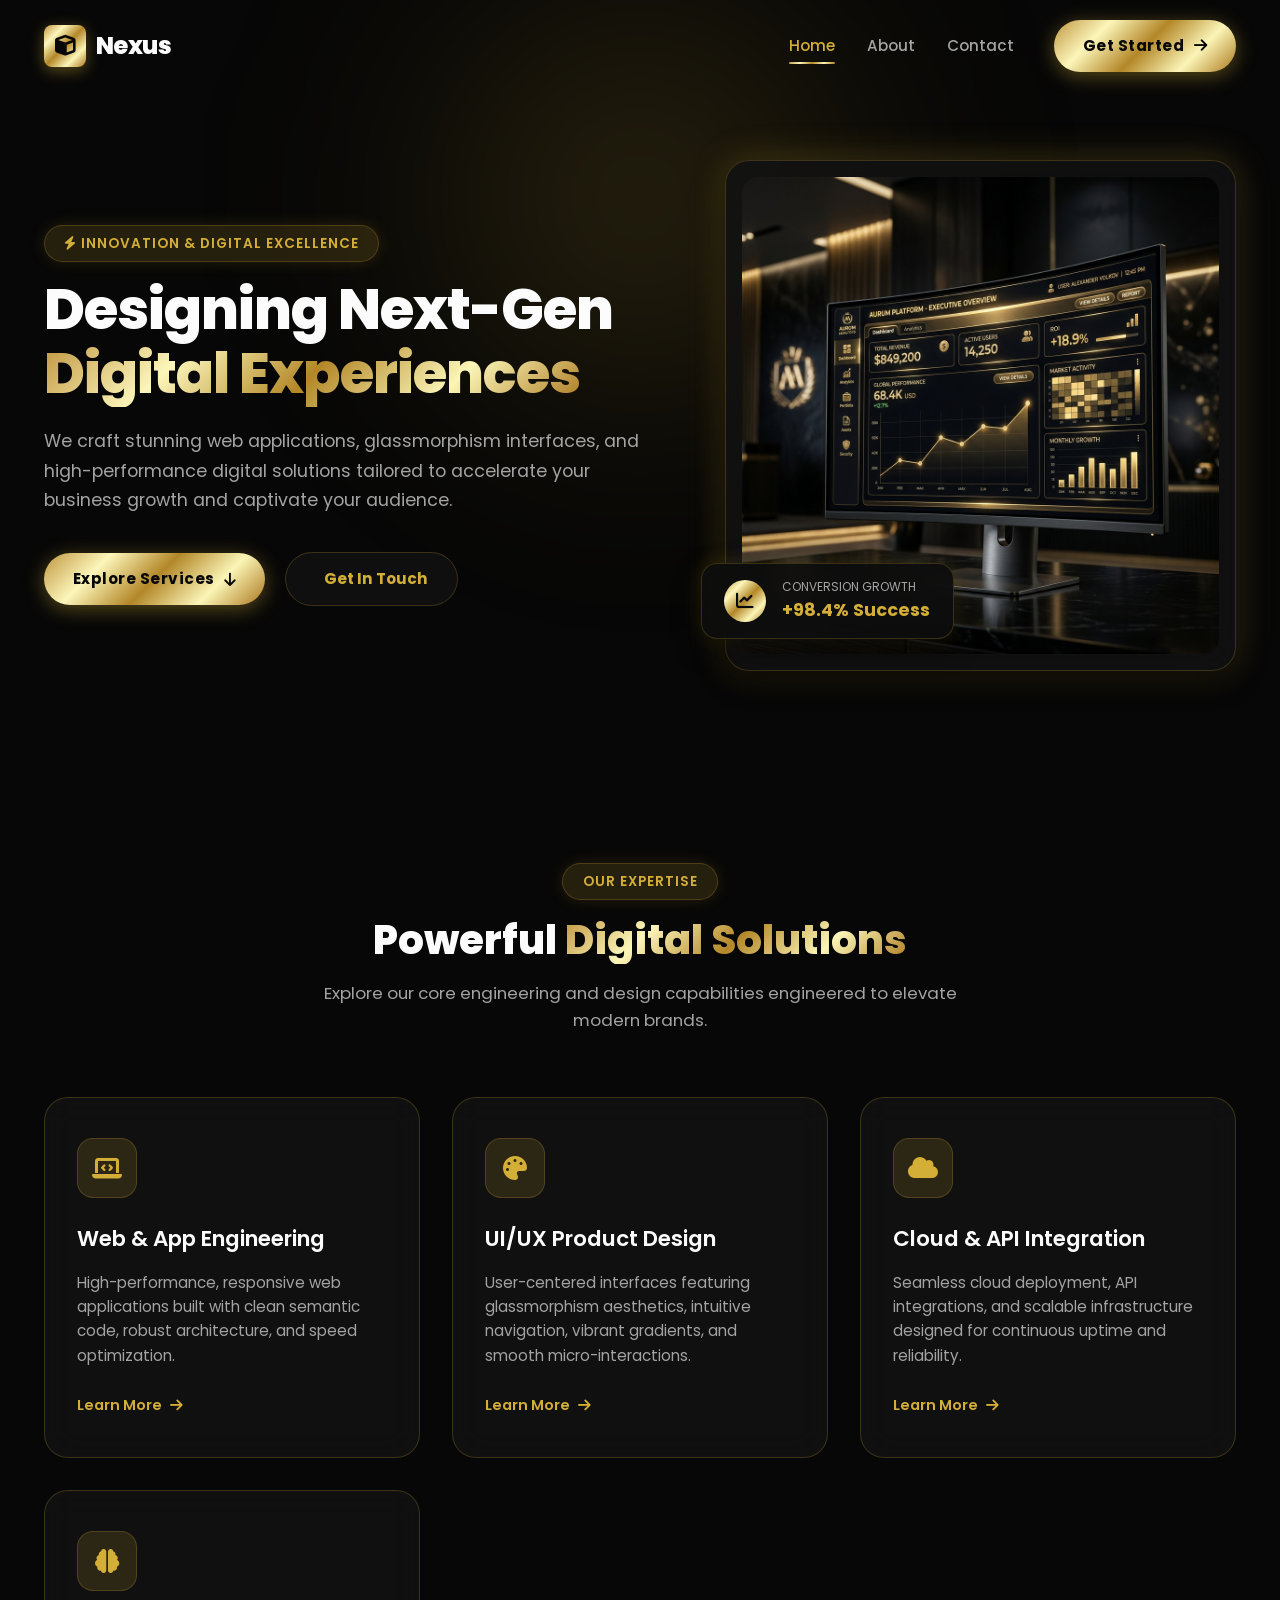
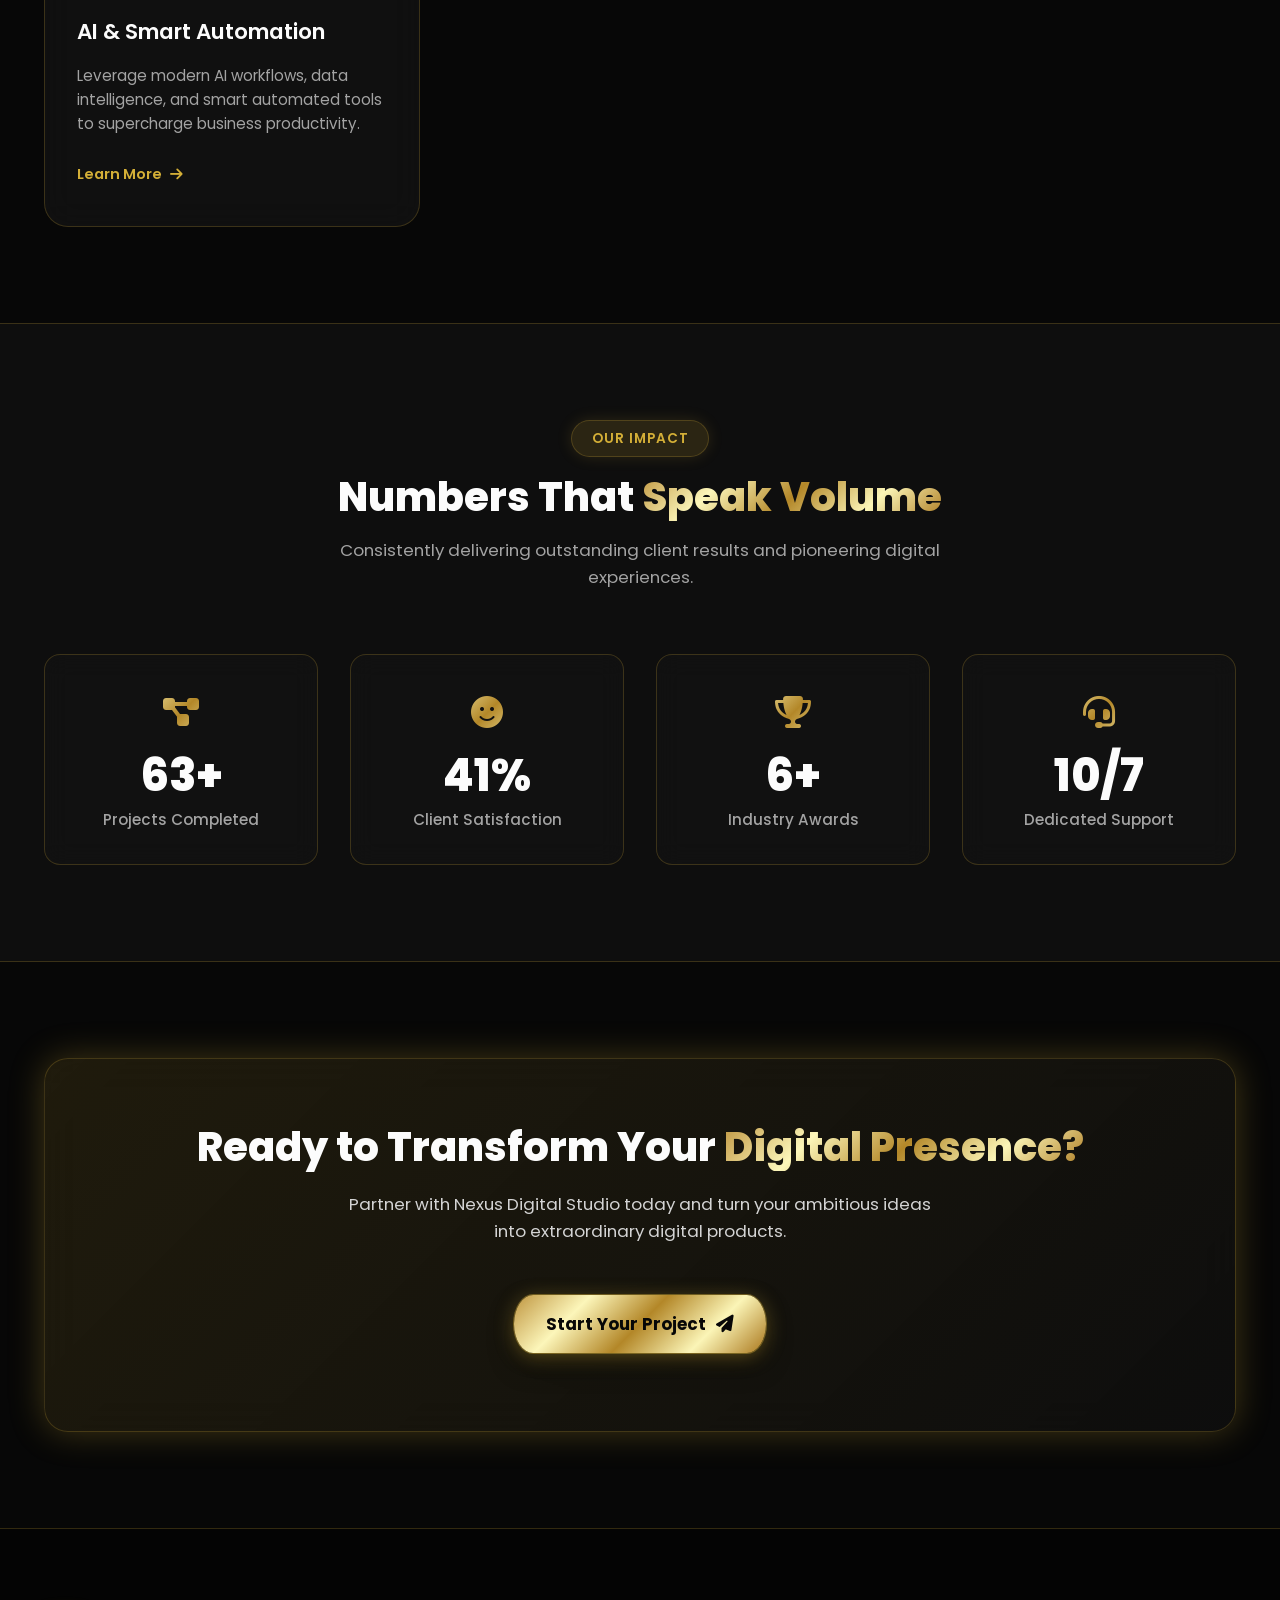
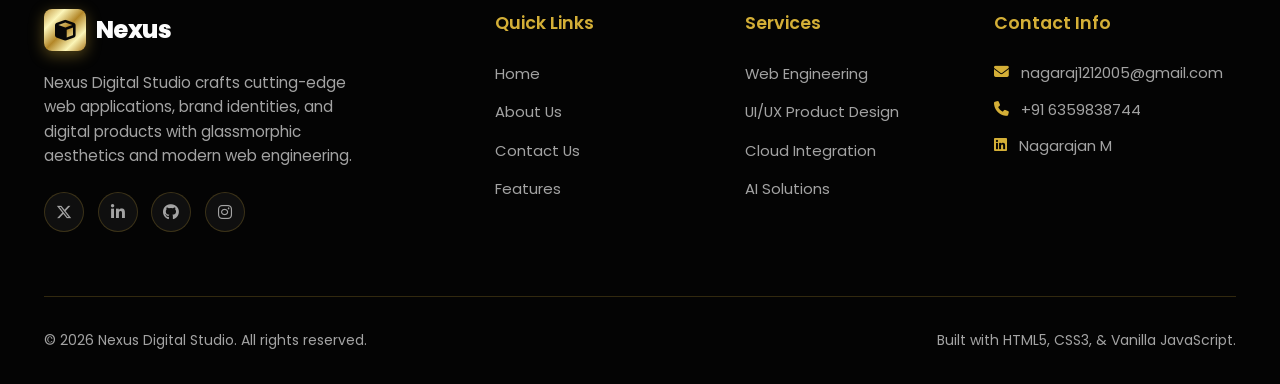
==== commit 5a93d860: "Implement Netflix-style cinematic zoom intro animation with single session trigger" ====
--- a/index.html
+++ b/index.html
@@ -9,19 +9,13 @@
   <link rel="stylesheet" href="https://cdnjs.cloudflare.com/ajax/libs/font-awesome/6.5.1/css/all.min.css">
   
   <!-- Custom Stylesheet (Gold & Black Edition) -->
-  <link rel="stylesheet" href="css/style.css?v=5.0">
+  <link rel="stylesheet" href="css/style.css?v=6.0">
 </head>
 <body>
 
-  <!-- Opening Intro Animation Overlay (Home Page Only) -->
+  <!-- Opening Intro Animation Overlay (Home Page First Visit Only) -->
   <div id="introLoader" class="intro-loader" aria-hidden="true">
-    <h1 class="intro-title">
-      <span class="intro-letter" style="--i:1">N</span>
-      <span class="intro-letter" style="--i:2">E</span>
-      <span class="intro-letter" style="--i:3">X</span>
-      <span class="intro-letter" style="--i:4">U</span>
-      <span class="intro-letter" style="--i:5">S</span>
-    </h1>
+    <h1 class="intro-title">NEXUS</h1>
   </div>
 
   <!-- Sticky Navigation Bar -->
--- a/css/style.css
+++ b/css/style.css
@@ -94,18 +94,19 @@
 }
 
 /* --------------------------------------------------------------------------
-   OPENING INTRO ANIMATION - STAGGERED LETTER-BY-LETTER (FIRST VISIT ONLY)
+   NETFLIX-STYLE CINEMATIC INTRO ANIMATION (HOME PAGE FIRST VISIT ONLY)
    -------------------------------------------------------------------------- */
 .intro-loader {
   position: fixed;
   inset: 0;
-  background: #070707;
+  background: #000000;
   z-index: 99999;
   display: flex;
   align-items: center;
   justify-content: center;
   opacity: 1;
-  transition: opacity 0.8s cubic-bezier(0.4, 0, 0.2, 1), visibility 0.8s cubic-bezier(0.4, 0, 0.2, 1);
+  overflow: hidden;
+  transition: opacity 0.6s cubic-bezier(0.4, 0, 0.2, 1), visibility 0.6s cubic-bezier(0.4, 0, 0.2, 1);
 }
 
 .intro-loader.fade-out {
@@ -115,74 +116,50 @@
 }
 
 .intro-title {
-  display: flex;
-  align-items: center;
-  justify-content: center;
-  gap: 0.5rem;
   font-family: 'Poppins', sans-serif;
   font-size: 5rem;
   font-weight: 900;
-  user-select: none;
-}
-
-.intro-letter {
-  display: inline-block;
+  letter-spacing: 8px;
   background: var(--gradient-main);
   -webkit-background-clip: text;
   -webkit-text-fill-color: transparent;
-  opacity: 0;
-  transform: translateY(35px) scale(0.5);
-  filter: blur(12px) drop-shadow(0 0 10px rgba(212, 175, 55, 0.3));
-  animation: letterReveal 0.65s cubic-bezier(0.4, 0, 0.2, 1) forwards;
-  animation-delay: calc(var(--i) * 0.18s);
-}
-
-@keyframes letterReveal {
+  filter: drop-shadow(0 0 35px rgba(212, 175, 55, 0.8)) drop-shadow(0 0 70px rgba(212, 175, 55, 0.4));
+  animation: netflixIntro 2.1s cubic-bezier(0.7, 0, 0.3, 1) forwards;
+  user-select: none;
+  transform-origin: center center;
+}
+
+@keyframes netflixIntro {
   0% {
     opacity: 0;
-    transform: translateY(40px) scale(0.4);
-    filter: blur(14px) drop-shadow(0 0 10px rgba(212, 175, 55, 0.2));
+    transform: scale(0.6);
+    filter: blur(15px) drop-shadow(0 0 10px rgba(212, 175, 55, 0.2));
+    letter-spacing: 2px;
+  }
+  30% {
+    opacity: 1;
+    transform: scale(1);
+    filter: blur(0px) drop-shadow(0 0 45px rgba(212, 175, 55, 0.9));
+    letter-spacing: 8px;
   }
   60% {
     opacity: 1;
-    transform: translateY(-10px) scale(1.18);
-    filter: blur(0px) drop-shadow(0 0 35px rgba(212, 175, 55, 0.85));
-  }
-  100% {
-    opacity: 1;
-    transform: translateY(0) scale(1);
-    filter: blur(0px) drop-shadow(0 0 45px rgba(212, 175, 55, 0.95));
-  }
-}
-
-/* Reverse Exit Animation when fading out */
-.intro-loader.fade-out .intro-letter {
-  animation: letterExit 0.5s cubic-bezier(0.4, 0, 0.2, 1) forwards;
-  animation-delay: calc(var(--i) * 0.08s);
-}
-
-@keyframes letterExit {
-  0% {
-    opacity: 1;
-    transform: translateY(0) scale(1);
-    filter: blur(0px) drop-shadow(0 0 45px rgba(212, 175, 55, 0.95));
-  }
-  50% {
-    opacity: 0.85;
-    transform: translateY(-15px) scale(1.2);
-    filter: blur(4px) drop-shadow(0 0 60px rgba(212, 175, 55, 1));
+    transform: scale(1.15);
+    filter: blur(0px) drop-shadow(0 0 60px rgba(212, 175, 55, 1));
+    letter-spacing: 12px;
   }
   100% {
     opacity: 0;
-    transform: translateY(-40px) scale(0.4);
-    filter: blur(16px) drop-shadow(0 0 10px rgba(212, 175, 55, 0.1));
+    transform: scale(5);
+    filter: blur(25px) drop-shadow(0 0 100px rgba(212, 175, 55, 1));
+    letter-spacing: 35px;
   }
 }
 
 @media (max-width: 768px) {
   .intro-title {
-    font-size: 3.2rem;
-    gap: 0.25rem;
+    font-size: 3rem;
+    letter-spacing: 4px;
   }
 }
 .container {
